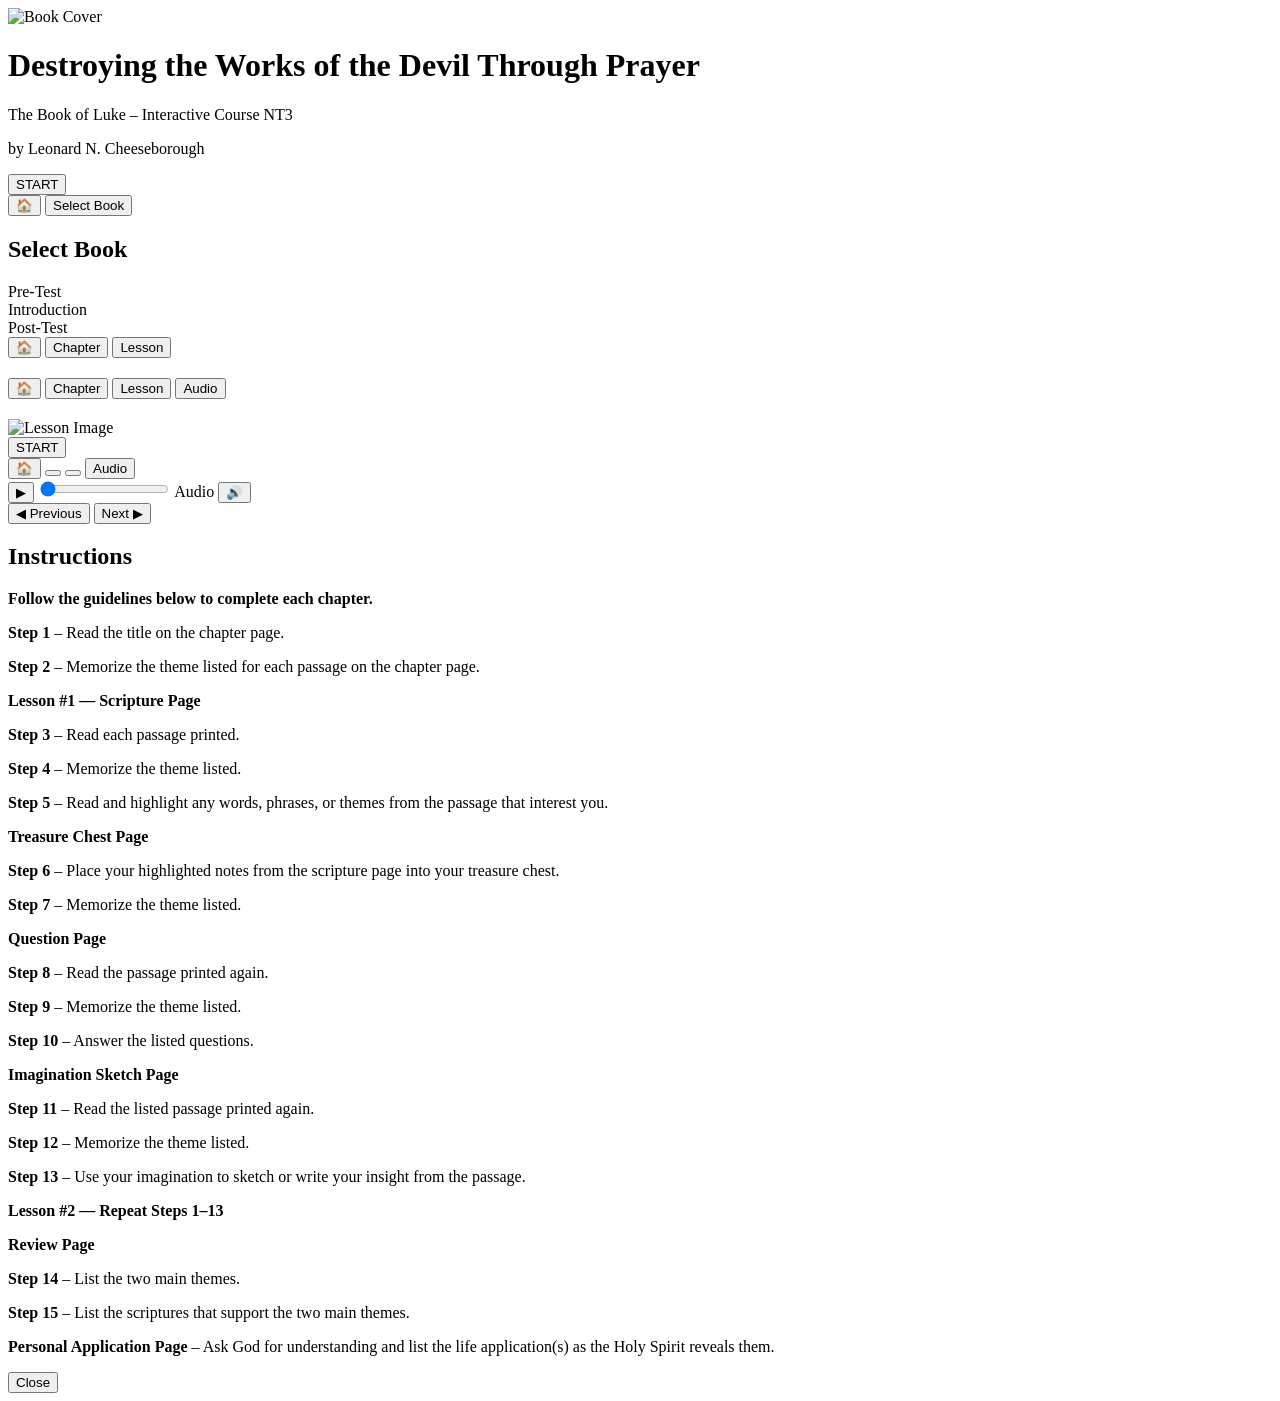
==== index.html @ 8e48df38 "Create index.html" ====
<!DOCTYPE html>
<html lang="en">
<head>
<meta charset="UTF-8" />
<meta name="viewport" content="width=device-width, initial-scale=1.0, maximum-scale=1.0" />
<title>Destroying the Works of the Devil Through Prayer</title>
<link rel="manifest" href="manifest.json" />
<meta name="theme-color" content="#6b21a8" />
<meta name="apple-mobile-web-app-capable" content="yes" />
<meta name="apple-mobile-web-app-status-bar-style" content="default" />
<link rel="stylesheet" href="style.css" />
</head>
<body>

<!-- SPLASH / HOME SCREEN -->
<div id="screen-home" class="screen active">
  <div class="home-header">
    <img src="images/color_4_40_41.jpg" alt="Book Cover" class="cover-img" />
    <h1 class="home-title">Destroying the Works of the Devil Through Prayer</h1>
    <p class="home-subtitle">The Book of Luke – Interactive Course NT3</p>
    <p class="home-author">by Leonard N. Cheeseborough</p>
  </div>
  <button class="btn-start" onclick="goToSelectBook()">START</button>
</div>

<!-- SELECT BOOK SCREEN -->
<div id="screen-select-book" class="screen">
  <div class="nav-bar">
    <button class="nav-btn nav-home" onclick="goHome()">🏠</button>
    <button class="nav-btn nav-active">Select Book</button>
  </div>
  <div class="select-list" id="book-list">
    <h2 class="select-title">Select Book</h2>
    <div class="list-item" onclick="goToSelectLesson(null, 'pretest')">Pre-Test</div>
    <div class="list-item" onclick="showIntro()">Introduction</div>
    <!-- chapters inserted by JS -->
    <div id="chapter-items"></div>
    <div class="list-item" onclick="goToSelectLesson(null, 'posttest')">Post-Test</div>
  </div>
</div>

<!-- SELECT LESSON SCREEN -->
<div id="screen-select-lesson" class="screen">
  <div class="nav-bar">
    <button class="nav-btn nav-home" onclick="goHome()">🏠</button>
    <button class="nav-btn nav-chapter" id="nav-chapter-btn" onclick="goToSelectBook()">Chapter</button>
    <button class="nav-btn nav-active">Lesson</button>
  </div>
  <div class="select-list">
    <h2 class="select-title" id="lesson-screen-title"></h2>
    <div id="lesson-items"></div>
  </div>
</div>

<!-- LESSON INTRO SCREEN (Title + image + START) -->
<div id="screen-lesson-intro" class="screen">
  <div class="nav-bar">
    <button class="nav-btn nav-home" onclick="goHome()">🏠</button>
    <button class="nav-btn nav-chapter" id="nav-chapter-btn2" onclick="goToSelectBook()">Chapter</button>
    <button class="nav-btn nav-lesson" id="nav-lesson-btn2" onclick="goToSelectLessonCurrent()">Lesson</button>
    <button class="nav-btn nav-audio">Audio</button>
  </div>
  <div class="lesson-intro-body">
    <h2 id="intro-chapter-title" class="lesson-chapter-title"></h2>
    <p id="intro-lesson-ref" class="lesson-ref"></p>
    <p id="intro-theme" class="lesson-theme-label"></p>
    <img id="intro-image" class="lesson-image" src="" alt="Lesson Image" />
  </div>
  <button class="btn-start" onclick="startLesson()">START</button>
</div>

<!-- LESSON PAGES SCREEN -->
<div id="screen-lesson-pages" class="screen">
  <div class="nav-bar">
    <button class="nav-btn nav-home" onclick="goHome()">🏠</button>
    <button class="nav-btn nav-chapter" id="nav-cp" onclick="goToSelectBook()"></button>
    <button class="nav-btn nav-lesson" id="nav-ls" onclick="goToSelectLessonCurrent()"></button>
    <button class="nav-btn nav-audio" id="nav-audio-btn" onclick="toggleAudio()">Audio</button>
  </div>

  <!-- Page content rendered here -->
  <div id="page-content" class="page-content"></div>

  <!-- Audio Player -->
  <div id="audio-player" class="audio-player hidden">
    <button onclick="togglePlayPause()" id="play-btn">▶</button>
    <input type="range" id="audio-seek" value="0" min="0" max="100" oninput="seekAudio(this.value)" />
    <span id="audio-label">Audio</span>
    <button onclick="adjustVolume()">🔊</button>
  </div>

  <!-- Prev / Next -->
  <div class="nav-footer">
    <button class="btn-prev" onclick="prevPage()">◀ Previous</button>
    <button class="btn-next" onclick="nextPage()">Next ▶</button>
  </div>
</div>

<!-- MODAL: Introduction -->
<div id="modal-intro" class="modal hidden">
  <div class="modal-box">
    <h2>Instructions</h2>
    <div class="modal-scroll">
      <p><strong>Follow the guidelines below to complete each chapter.</strong></p>
      <p><strong>Step 1</strong> – Read the title on the chapter page.</p>
      <p><strong>Step 2</strong> – Memorize the theme listed for each passage on the chapter page.</p>
      <p><strong>Lesson #1 — Scripture Page</strong></p>
      <p><strong>Step 3</strong> – Read each passage printed.</p>
      <p><strong>Step 4</strong> – Memorize the theme listed.</p>
      <p><strong>Step 5</strong> – Read and highlight any words, phrases, or themes from the passage that interest you.</p>
      <p><strong>Treasure Chest Page</strong></p>
      <p><strong>Step 6</strong> – Place your highlighted notes from the scripture page into your treasure chest.</p>
      <p><strong>Step 7</strong> – Memorize the theme listed.</p>
      <p><strong>Question Page</strong></p>
      <p><strong>Step 8</strong> – Read the passage printed again.</p>
      <p><strong>Step 9</strong> – Memorize the theme listed.</p>
      <p><strong>Step 10</strong> – Answer the listed questions.</p>
      <p><strong>Imagination Sketch Page</strong></p>
      <p><strong>Step 11</strong> – Read the listed passage printed again.</p>
      <p><strong>Step 12</strong> – Memorize the theme listed.</p>
      <p><strong>Step 13</strong> – Use your imagination to sketch or write your insight from the passage.</p>
      <p><strong>Lesson #2 — Repeat Steps 1–13</strong></p>
      <p><strong>Review Page</strong></p>
      <p><strong>Step 14</strong> – List the two main themes.</p>
      <p><strong>Step 15</strong> – List the scriptures that support the two main themes.</p>
      <p><strong>Personal Application Page</strong> – Ask God for understanding and list the life application(s) as the Holy Spirit reveals them.</p>
    </div>
    <button class="btn-close" onclick="closeModal('modal-intro')">Close</button>
  </div>
</div>

<script src="data.js"></script>
<script src="app.js"></script>
</body>
</html>
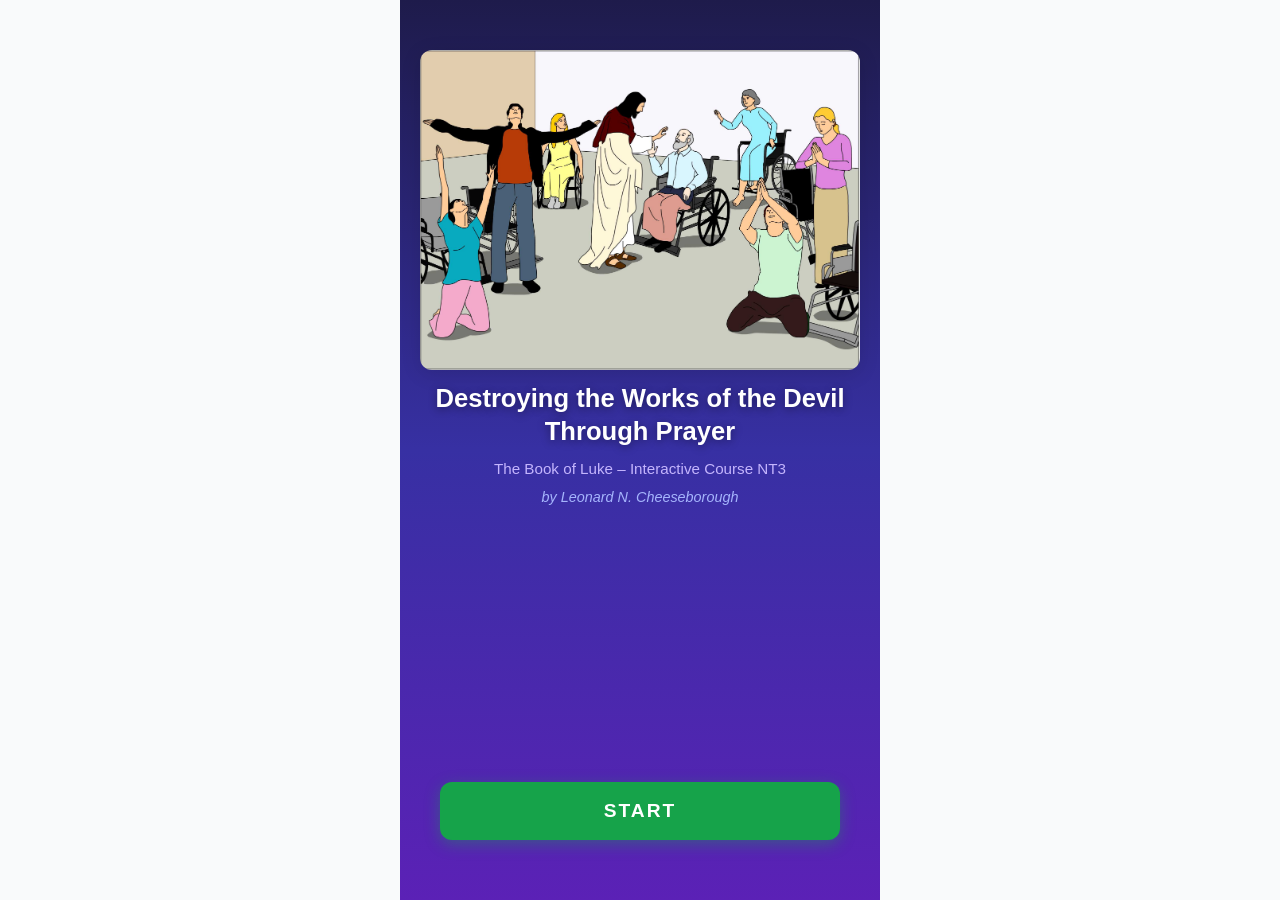
==== commit 4fe3ba4e: "Update index.html" ====
--- a/index.html
+++ b/index.html
@@ -1,3 +1,4 @@
+
 <!DOCTYPE html>
 <html lang="en">
 <head>
--- a/style.css
+++ b/style.css
@@ -0,0 +1,1030 @@
+/* ===== RESET & BASE ===== */
+* { box-sizing: border-box; margin: 0; padding: 0; }
+
+:root {
+  --purple: #7c3aed;
+  --purple-dark: #5b21b6;
+  --purple-light: #ede9fe;
+  --green: #16a34a;
+  --green-dark: #15803d;
+  --green-light: #dcfce7;
+  --gold: #d97706;
+  --white: #ffffff;
+  --gray-50: #f9fafb;
+  --gray-100: #f3f4f6;
+  --gray-200: #e5e7eb;
+  --gray-600: #4b5563;
+  --gray-800: #1f2937;
+  --black: #111827;
+  --radius: 12px;
+  --shadow: 0 4px 20px rgba(0,0,0,0.12);
+}
+
+body {
+  font-family: -apple-system, BlinkMacSystemFont, 'Segoe UI', Roboto, sans-serif;
+  background: var(--gray-50);
+  color: var(--black);
+  min-height: 100vh;
+  max-width: 480px;
+  margin: 0 auto;
+  position: relative;
+  overflow-x: hidden;
+}
+
+/* ===== SCREENS ===== */
+.screen {
+  display: none;
+  flex-direction: column;
+  min-height: 100vh;
+  width: 100%;
+}
+.screen.active { display: flex; }
+
+/* ===== HOME SCREEN ===== */
+#screen-home {
+  background: linear-gradient(180deg, #1e1b4b 0%, #3730a3 50%, #5b21b6 100%);
+  align-items: center;
+  justify-content: space-between;
+  padding: 20px 20px 40px;
+}
+
+.home-header {
+  display: flex;
+  flex-direction: column;
+  align-items: center;
+  gap: 12px;
+  padding-top: 30px;
+}
+
+.cover-img {
+  width: 100%;
+  max-height: 360px;
+  object-fit: cover;
+  border-radius: var(--radius);
+  box-shadow: var(--shadow);
+}
+
+.home-title {
+  font-size: 1.6rem;
+  font-weight: 800;
+  color: var(--white);
+  text-align: center;
+  line-height: 1.3;
+  text-shadow: 0 2px 8px rgba(0,0,0,0.4);
+}
+
+.home-subtitle {
+  font-size: 0.95rem;
+  color: #c4b5fd;
+  text-align: center;
+}
+
+.home-author {
+  font-size: 0.9rem;
+  color: #a5b4fc;
+  text-align: center;
+  font-style: italic;
+}
+
+/* ===== NAV BAR ===== */
+.nav-bar {
+  display: flex;
+  align-items: center;
+  gap: 6px;
+  padding: 10px 12px;
+  background: var(--white);
+  border-bottom: 2px solid var(--gray-200);
+  position: sticky;
+  top: 0;
+  z-index: 100;
+  box-shadow: 0 2px 8px rgba(0,0,0,0.08);
+  flex-wrap: wrap;
+}
+
+.nav-btn {
+  padding: 6px 12px;
+  border-radius: 20px;
+  border: 2px solid var(--gray-200);
+  background: var(--white);
+  font-size: 0.75rem;
+  font-weight: 600;
+  cursor: pointer;
+  color: var(--gray-600);
+  transition: all 0.2s;
+  white-space: nowrap;
+}
+
+.nav-btn:hover { background: var(--gray-100); }
+
+.nav-home {
+  border: 2px solid var(--gray-200);
+  font-size: 1rem;
+  padding: 6px 10px;
+}
+
+.nav-active {
+  background: var(--purple) !important;
+  color: var(--white) !important;
+  border-color: var(--purple) !important;
+}
+
+.nav-chapter { border-color: var(--green); color: var(--green); }
+.nav-lesson { border-color: var(--green); color: var(--green); }
+.nav-audio { border-color: var(--green); color: var(--green); }
+
+/* ===== BUTTONS ===== */
+.btn-start {
+  width: calc(100% - 40px);
+  padding: 18px;
+  background: var(--green);
+  color: var(--white);
+  font-size: 1.2rem;
+  font-weight: 800;
+  letter-spacing: 2px;
+  border: none;
+  border-radius: var(--radius);
+  cursor: pointer;
+  margin: 20px auto;
+  display: block;
+  box-shadow: 0 4px 15px rgba(22,163,74,0.4);
+  transition: all 0.2s;
+}
+
+.btn-start:hover { background: var(--green-dark); transform: translateY(-1px); }
+
+.btn-close {
+  padding: 10px 28px;
+  background: var(--purple);
+  color: var(--white);
+  border: none;
+  border-radius: 20px;
+  font-size: 0.95rem;
+  font-weight: 600;
+  cursor: pointer;
+  margin-top: 12px;
+}
+
+/* ===== SELECT LIST ===== */
+.select-list {
+  padding: 16px;
+  display: flex;
+  flex-direction: column;
+  gap: 10px;
+  flex: 1;
+}
+
+.select-title {
+  font-size: 1.4rem;
+  font-weight: 800;
+  color: var(--black);
+  text-align: center;
+  padding: 8px 0 4px;
+}
+
+.list-item {
+  padding: 16px 20px;
+  background: var(--white);
+  border-radius: var(--radius);
+  border: 2px solid var(--gray-200);
+  font-size: 1rem;
+  font-weight: 600;
+  cursor: pointer;
+  color: var(--gray-800);
+  transition: all 0.2s;
+  box-shadow: 0 2px 6px rgba(0,0,0,0.06);
+}
+
+.list-item:hover { background: var(--purple-light); border-color: var(--purple); color: var(--purple); }
+.list-item.active { background: var(--purple); color: var(--white); border-color: var(--purple); }
+
+.list-item-sub {
+  padding: 14px 20px;
+  background: var(--gray-50);
+  border-radius: var(--radius);
+  border: 1px solid var(--gray-200);
+  font-size: 0.9rem;
+  font-weight: 500;
+  cursor: pointer;
+  color: var(--gray-800);
+  transition: all 0.2s;
+  margin-left: 16px;
+}
+
+.list-item-sub:hover { background: var(--green-light); border-color: var(--green); color: var(--green-dark); }
+
+.list-item-sub .sub-theme {
+  font-size: 0.78rem;
+  color: var(--gray-600);
+  margin-top: 4px;
+  font-weight: 400;
+  font-style: italic;
+}
+
+/* ===== LESSON INTRO ===== */
+.lesson-intro-body {
+  flex: 1;
+  display: flex;
+  flex-direction: column;
+  align-items: center;
+  gap: 12px;
+  padding: 20px 16px;
+}
+
+.lesson-chapter-title {
+  font-size: 1.4rem;
+  font-weight: 800;
+  text-align: center;
+  color: var(--black);
+  text-transform: uppercase;
+}
+
+.lesson-ref {
+  font-size: 1rem;
+  font-weight: 700;
+  color: var(--gray-800);
+  text-align: center;
+}
+
+.lesson-theme-label {
+  font-size: 0.95rem;
+  color: var(--gray-600);
+  text-align: center;
+  font-style: italic;
+}
+
+.lesson-image {
+  width: 100%;
+  max-height: 300px;
+  object-fit: contain;
+  border-radius: var(--radius);
+  box-shadow: var(--shadow);
+}
+
+/* ===== PAGE CONTENT ===== */
+.page-content {
+  flex: 1;
+  padding: 16px;
+  overflow-y: auto;
+  display: flex;
+  flex-direction: column;
+  gap: 12px;
+}
+
+.page-title {
+  font-size: 1.3rem;
+  font-weight: 800;
+  text-align: center;
+  text-transform: uppercase;
+  color: var(--black);
+}
+
+.page-subtitle {
+  font-size: 0.9rem;
+  font-weight: 700;
+  text-align: center;
+  color: var(--gray-600);
+}
+
+.page-theme {
+  font-size: 0.9rem;
+  text-align: center;
+  color: var(--gray-800);
+  margin-bottom: 4px;
+}
+
+.page-theme strong { font-weight: 700; }
+
+.page-image {
+  width: 100%;
+  max-height: 260px;
+  object-fit: contain;
+  border-radius: var(--radius);
+  box-shadow: var(--shadow);
+}
+
+/* ===== SCRIPTURE TEXT ===== */
+.scripture-box {
+  background: var(--white);
+  border-left: 4px solid var(--purple);
+  border-radius: 0 var(--radius) var(--radius) 0;
+  padding: 16px;
+  font-size: 1rem;
+  line-height: 1.8;
+  color: var(--gray-800);
+  box-shadow: 0 2px 8px rgba(0,0,0,0.06);
+  position: relative;
+}
+
+/* Annotation toolbar */
+.annotation-toolbar {
+  display: none;
+  position: fixed;
+  background: var(--black);
+  border-radius: 8px;
+  padding: 6px 8px;
+  gap: 6px;
+  z-index: 1000;
+  box-shadow: 0 4px 20px rgba(0,0,0,0.3);
+  flex-wrap: wrap;
+  max-width: 280px;
+}
+
+.annotation-toolbar.visible { display: flex; }
+
+.ann-btn {
+  padding: 5px 10px;
+  border: none;
+  border-radius: 6px;
+  font-size: 0.75rem;
+  font-weight: 700;
+  cursor: pointer;
+  transition: all 0.15s;
+}
+
+.ann-highlight { background: #fef08a; color: #713f12; }
+.ann-underline { background: #dbeafe; color: #1e40af; }
+.ann-circle { background: #fce7f3; color: #831843; }
+.ann-rect { background: #d1fae5; color: #065f46; }
+.ann-triangle { background: #fee2e2; color: #991b1b; }
+
+/* ===== KEY TERMS ===== */
+.key-terms-list {
+  display: flex;
+  flex-direction: column;
+  gap: 12px;
+}
+
+.key-term-item {
+  background: var(--white);
+  border-radius: var(--radius);
+  padding: 12px 16px;
+  box-shadow: 0 2px 6px rgba(0,0,0,0.06);
+  border-left: 4px solid var(--green);
+}
+
+.key-term-word {
+  font-weight: 800;
+  font-size: 1rem;
+  color: var(--green-dark);
+  margin-bottom: 4px;
+}
+
+.key-term-def {
+  font-size: 0.88rem;
+  color: var(--gray-600);
+  line-height: 1.6;
+}
+
+/* ===== TREASURE CHEST ===== */
+.treasure-chest-container {
+  display: flex;
+  flex-direction: column;
+  gap: 10px;
+  align-items: center;
+}
+
+.treasure-note {
+  font-size: 0.85rem;
+  color: var(--gray-600);
+  text-align: center;
+  font-style: italic;
+  background: var(--gold);
+  color: var(--white);
+  padding: 8px 14px;
+  border-radius: var(--radius);
+  font-weight: 600;
+}
+
+.chest-fields {
+  display: grid;
+  grid-template-columns: 1fr 1fr;
+  gap: 10px;
+  width: 100%;
+}
+
+.chest-field {
+  background: var(--white);
+  border: 2px dashed var(--gold);
+  border-radius: var(--radius);
+  padding: 8px;
+  min-height: 90px;
+  position: relative;
+}
+
+.chest-field textarea {
+  width: 100%;
+  height: 100%;
+  min-height: 80px;
+  border: none;
+  outline: none;
+  resize: none;
+  font-size: 0.85rem;
+  color: var(--gray-800);
+  background: transparent;
+  font-family: inherit;
+}
+
+.chest-field-label {
+  font-size: 0.65rem;
+  color: var(--gold);
+  font-weight: 700;
+  text-transform: uppercase;
+  letter-spacing: 0.5px;
+  margin-bottom: 4px;
+}
+
+.chest-bottom {
+  grid-column: 1;
+}
+
+.treasure-img-container {
+  display: flex;
+  justify-content: flex-end;
+  align-items: flex-end;
+  padding: 4px;
+}
+
+.treasure-img {
+  width: 80px;
+  height: 80px;
+  object-fit: contain;
+  opacity: 0.8;
+}
+
+/* ===== QUESTION PAGE ===== */
+.questions-list {
+  display: flex;
+  flex-direction: column;
+  gap: 16px;
+}
+
+.question-item {
+  background: var(--white);
+  border-radius: var(--radius);
+  padding: 14px;
+  box-shadow: 0 2px 6px rgba(0,0,0,0.06);
+  border-left: 4px solid var(--purple);
+}
+
+.question-text {
+  font-size: 0.95rem;
+  font-weight: 600;
+  color: var(--gray-800);
+  margin-bottom: 8px;
+  line-height: 1.5;
+}
+
+.question-answer {
+  width: 100%;
+  border: 2px solid var(--gray-200);
+  border-radius: 8px;
+  padding: 10px 12px;
+  font-size: 0.9rem;
+  color: var(--gray-800);
+  resize: vertical;
+  min-height: 70px;
+  font-family: inherit;
+  outline: none;
+  transition: border 0.2s;
+  background: var(--gray-50);
+}
+
+.question-answer:focus { border-color: var(--purple); background: var(--white); }
+
+/* ===== SKETCH PAGE ===== */
+.sketch-container {
+  display: flex;
+  flex-direction: column;
+  gap: 8px;
+  align-items: center;
+}
+
+.sketch-tools {
+  display: flex;
+  gap: 8px;
+  flex-wrap: wrap;
+  align-items: center;
+  background: var(--white);
+  padding: 10px;
+  border-radius: var(--radius);
+  box-shadow: 0 2px 8px rgba(0,0,0,0.08);
+  width: 100%;
+  justify-content: center;
+}
+
+.tool-btn {
+  padding: 6px 12px;
+  border-radius: 8px;
+  border: 2px solid var(--gray-200);
+  background: var(--white);
+  font-size: 0.75rem;
+  font-weight: 600;
+  cursor: pointer;
+  transition: all 0.2s;
+}
+
+.tool-btn.active { background: var(--purple); color: var(--white); border-color: var(--purple); }
+.tool-btn:hover { background: var(--purple-light); }
+
+.color-btn {
+  width: 28px;
+  height: 28px;
+  border-radius: 50%;
+  border: 3px solid var(--gray-200);
+  cursor: pointer;
+  transition: all 0.2s;
+}
+
+.color-btn.active { border-color: var(--black); transform: scale(1.2); }
+
+.brush-size {
+  display: flex;
+  align-items: center;
+  gap: 6px;
+  font-size: 0.75rem;
+  color: var(--gray-600);
+}
+
+.brush-size input[type="range"] { width: 60px; }
+
+#sketch-canvas {
+  border: 2px dashed var(--gray-300);
+  border-radius: var(--radius);
+  background: var(--white);
+  cursor: crosshair;
+  touch-action: none;
+  display: block;
+  box-shadow: 0 2px 8px rgba(0,0,0,0.08);
+}
+
+.sketch-actions {
+  display: flex;
+  gap: 10px;
+}
+
+.sketch-action-btn {
+  padding: 8px 16px;
+  border-radius: 8px;
+  border: 2px solid var(--gray-200);
+  background: var(--white);
+  font-size: 0.8rem;
+  font-weight: 600;
+  cursor: pointer;
+  transition: all 0.2s;
+}
+
+.sketch-action-btn:hover { background: var(--gray-100); }
+.sketch-action-btn.danger { border-color: #ef4444; color: #ef4444; }
+.sketch-action-btn.danger:hover { background: #fee2e2; }
+
+/* ===== PRAYER PAGE ===== */
+.prayer-page {
+  display: flex;
+  flex-direction: column;
+  align-items: center;
+  justify-content: center;
+  gap: 20px;
+  padding: 20px;
+  min-height: 60vh;
+}
+
+.prayer-text {
+  font-size: 1.4rem;
+  font-weight: 800;
+  text-align: center;
+  color: var(--purple-dark);
+  line-height: 1.5;
+}
+
+.prayer-img {
+  width: 90%;
+  max-width: 320px;
+  border-radius: var(--radius);
+  box-shadow: var(--shadow);
+}
+
+/* ===== REVIEW PAGE ===== */
+.review-page {
+  display: flex;
+  flex-direction: column;
+  gap: 14px;
+}
+
+.review-heading {
+  font-size: 1.1rem;
+  font-weight: 800;
+  color: var(--black);
+}
+
+.review-subheading {
+  font-size: 0.9rem;
+  color: var(--gray-600);
+}
+
+.review-input {
+  width: 100%;
+  border: none;
+  border-bottom: 2px solid var(--gray-300);
+  padding: 8px 4px;
+  font-size: 0.95rem;
+  color: var(--gray-800);
+  background: transparent;
+  outline: none;
+  font-family: inherit;
+  transition: border 0.2s;
+}
+
+.review-input:focus { border-bottom-color: var(--purple); }
+
+.review-textarea {
+  width: 100%;
+  border: 2px solid var(--gray-200);
+  border-radius: 8px;
+  padding: 10px 12px;
+  font-size: 0.9rem;
+  color: var(--gray-800);
+  resize: vertical;
+  min-height: 90px;
+  font-family: inherit;
+  outline: none;
+  transition: border 0.2s;
+  background: var(--gray-50);
+}
+
+.review-textarea:focus { border-color: var(--purple); background: var(--white); }
+
+/* ===== PERSONAL APPLICATION ===== */
+.personal-app-page {
+  display: flex;
+  flex-direction: column;
+  gap: 12px;
+}
+
+/* ===== GREATER WORKS ===== */
+.greater-works-page {
+  display: flex;
+  flex-direction: column;
+  align-items: center;
+  justify-content: center;
+  gap: 16px;
+  padding: 20px;
+  background: linear-gradient(135deg, #1e1b4b, #3730a3);
+  min-height: 60vh;
+  border-radius: var(--radius);
+  color: var(--white);
+  text-align: center;
+}
+
+.greater-works-text {
+  font-size: 0.95rem;
+  line-height: 1.8;
+  color: #e0e7ff;
+}
+
+.greater-works-affirmation {
+  font-size: 1.1rem;
+  font-weight: 800;
+  color: var(--white);
+  letter-spacing: 1px;
+  border-top: 1px dashed #818cf8;
+  padding-top: 12px;
+  margin-top: 6px;
+}
+
+/* ===== PRE/POST TEST ===== */
+.test-page {
+  display: flex;
+  flex-direction: column;
+  gap: 12px;
+}
+
+.test-item {
+  background: var(--white);
+  border-radius: var(--radius);
+  padding: 14px;
+  box-shadow: 0 2px 6px rgba(0,0,0,0.06);
+  display: flex;
+  flex-direction: column;
+  gap: 8px;
+  border-left: 4px solid var(--purple);
+}
+
+.test-day-label {
+  font-size: 0.8rem;
+  font-weight: 700;
+  color: var(--purple);
+  text-transform: uppercase;
+}
+
+.test-passage {
+  font-size: 0.95rem;
+  font-weight: 600;
+  color: var(--gray-800);
+}
+
+.test-sketch-area {
+  width: 100%;
+  background: var(--gray-50);
+  border: 2px dashed var(--gray-300);
+  border-radius: 8px;
+  min-height: 140px;
+  cursor: pointer;
+  display: flex;
+  align-items: center;
+  justify-content: center;
+  color: var(--gray-400);
+  font-size: 0.85rem;
+  position: relative;
+  overflow: hidden;
+}
+
+/* ===== NAV FOOTER ===== */
+.nav-footer {
+  display: flex;
+  justify-content: space-between;
+  padding: 12px 16px;
+  background: var(--white);
+  border-top: 2px solid var(--gray-200);
+  position: sticky;
+  bottom: 0;
+  z-index: 100;
+}
+
+.btn-prev, .btn-next {
+  padding: 12px 20px;
+  border-radius: var(--radius);
+  border: none;
+  font-size: 1rem;
+  font-weight: 700;
+  cursor: pointer;
+  transition: all 0.2s;
+  color: var(--white);
+}
+
+.btn-prev { background: var(--green); }
+.btn-next { background: var(--green); }
+.btn-prev:hover, .btn-next:hover { background: var(--green-dark); }
+
+/* ===== AUDIO PLAYER ===== */
+.audio-player {
+  display: flex;
+  align-items: center;
+  gap: 8px;
+  padding: 10px 14px;
+  background: var(--gray-800);
+  color: var(--white);
+  border-top: 1px solid var(--gray-600);
+}
+
+.audio-player button {
+  background: var(--purple);
+  color: var(--white);
+  border: none;
+  border-radius: 50%;
+  width: 36px;
+  height: 36px;
+  font-size: 1rem;
+  cursor: pointer;
+  display: flex;
+  align-items: center;
+  justify-content: center;
+  flex-shrink: 0;
+}
+
+#audio-seek {
+  flex: 1;
+  height: 4px;
+  accent-color: var(--purple);
+}
+
+#audio-label {
+  font-size: 0.75rem;
+  color: var(--gray-200);
+  white-space: nowrap;
+  overflow: hidden;
+  text-overflow: ellipsis;
+  max-width: 120px;
+}
+
+.hidden { display: none !important; }
+
+/* ===== MODAL ===== */
+.modal {
+  position: fixed;
+  inset: 0;
+  background: rgba(0,0,0,0.6);
+  z-index: 2000;
+  display: flex;
+  align-items: center;
+  justify-content: center;
+  padding: 20px;
+}
+
+.modal-box {
+  background: var(--white);
+  border-radius: var(--radius);
+  padding: 24px;
+  max-width: 440px;
+  width: 100%;
+  max-height: 80vh;
+  display: flex;
+  flex-direction: column;
+  gap: 12px;
+  box-shadow: 0 20px 60px rgba(0,0,0,0.3);
+}
+
+.modal-box h2 {
+  font-size: 1.3rem;
+  font-weight: 800;
+  color: var(--purple-dark);
+  text-align: center;
+}
+
+.modal-scroll {
+  overflow-y: auto;
+  flex: 1;
+  display: flex;
+  flex-direction: column;
+  gap: 8px;
+}
+
+.modal-scroll p {
+  font-size: 0.9rem;
+  color: var(--gray-800);
+  line-height: 1.6;
+}
+
+/* ===== DIVIDERS & LABELS ===== */
+.section-divider {
+  height: 1px;
+  background: var(--gray-200);
+  margin: 4px 0;
+}
+
+/* ===== RESPONSIVE CANVAS ===== */
+@media (max-width: 400px) {
+  .home-title { font-size: 1.3rem; }
+  .chest-fields { grid-template-columns: 1fr; }
+}
+
+/* ===== SCROLLBAR ===== */
+::-webkit-scrollbar { width: 4px; }
+::-webkit-scrollbar-track { background: var(--gray-100); }
+::-webkit-scrollbar-thumb { background: var(--purple); border-radius: 4px; }
+
+/* ===== HIGHLIGHT ANNOTATIONS ===== */
+.annotated-highlight { background: #fef08a; }
+.annotated-underline { text-decoration: underline; text-decoration-color: #2563eb; text-decoration-thickness: 2px; }
+.annotated-circle { outline: 2px solid #db2777; outline-offset: 2px; border-radius: 50%; }
+.annotated-rect { outline: 2px solid #16a34a; outline-offset: 2px; }
+.annotated-triangle {
+  position: relative;
+  border-bottom: 2px solid #dc2626;
+}
+
+/* ===== CHAPTER HEADER ===== */
+.chapter-header {
+  background: linear-gradient(135deg, var(--purple), var(--purple-dark));
+  color: var(--white);
+  padding: 16px;
+  border-radius: var(--radius);
+  text-align: center;
+  margin-bottom: 4px;
+}
+
+.chapter-header h2 {
+  font-size: 1.2rem;
+  font-weight: 800;
+  text-transform: uppercase;
+  letter-spacing: 1px;
+}
+
+.chapter-header p {
+  font-size: 0.85rem;
+  color: #c4b5fd;
+  margin-top: 4px;
+}
+/* ===== LESSON BANNER (on every page) ===== */
+.lesson-label-banner {
+  display: flex;
+  flex-direction: column;
+  align-items: center;
+  gap: 2px;
+  background: linear-gradient(135deg, #f0fdf4, #dcfce7);
+  border: 1px solid #86efac;
+  border-radius: var(--radius);
+  padding: 10px 14px;
+  margin-bottom: 8px;
+  text-align: center;
+}
+.lesson-label-chapter {
+  font-size: 0.85rem;
+  font-weight: 800;
+  color: var(--green-dark);
+  text-transform: uppercase;
+  letter-spacing: 0.5px;
+}
+.lesson-label-num {
+  font-size: 0.9rem;
+  font-weight: 700;
+  color: var(--gray-800);
+}
+.lesson-label-theme {
+  font-size: 0.8rem;
+  color: var(--gray-600);
+  font-style: italic;
+}
+
+/* ===== COMPLETE BUTTON ===== */
+.complete-row {
+  display: flex;
+  justify-content: center;
+  padding: 16px 0 8px;
+}
+.complete-btn {
+  padding: 12px 28px;
+  border-radius: 30px;
+  border: 2px solid var(--gray-300);
+  background: var(--white);
+  font-size: 0.95rem;
+  font-weight: 700;
+  cursor: pointer;
+  color: var(--gray-600);
+  transition: all 0.25s;
+  box-shadow: 0 2px 8px rgba(0,0,0,0.08);
+}
+.complete-btn:hover {
+  background: var(--green-light);
+  border-color: var(--green);
+  color: var(--green-dark);
+}
+.complete-btn.done {
+  background: var(--green);
+  border-color: var(--green-dark);
+  color: var(--white);
+  box-shadow: 0 4px 14px rgba(22,163,74,0.35);
+}
+
+/* ===== SAVE BUTTON ===== */
+.save-row {
+  display: flex;
+  justify-content: center;
+  padding: 10px 0 4px;
+}
+.save-btn {
+  padding: 10px 24px;
+  border-radius: 20px;
+  border: 2px solid var(--purple);
+  background: var(--white);
+  color: var(--purple);
+  font-size: 0.9rem;
+  font-weight: 700;
+  cursor: pointer;
+  transition: all 0.2s;
+}
+.save-btn:hover {
+  background: var(--purple);
+  color: var(--white);
+}
+
+/* ===== ANNOTATION HINT ===== */
+.annotation-hint {
+  font-size: 0.78rem;
+  color: #6b7280;
+  text-align: center;
+  margin-top: 4px;
+  padding: 0 8px;
+}
+
+/* ===== PROGRESS BADGES ===== */
+.done-badge {
+  font-size: 0.95rem;
+}
+.progress-badge {
+  display: inline-block;
+  background: var(--purple-light);
+  color: var(--purple-dark);
+  font-size: 0.7rem;
+  font-weight: 700;
+  padding: 2px 8px;
+  border-radius: 20px;
+  margin-left: 6px;
+}
+/* ===== SAVE INDICATOR ===== */
+.save-indicator {
+  position: fixed;
+  bottom: 80px;
+  right: 16px;
+  background: var(--green);
+  color: var(--white);
+  padding: 6px 14px;
+  border-radius: 20px;
+  font-size: 0.75rem;
+  font-weight: 600;
+  opacity: 0;
+  transition: opacity 0.3s;
+  z-index: 500;
+  pointer-events: none;
+}
+
+.save-indicator.show { opacity: 1; }
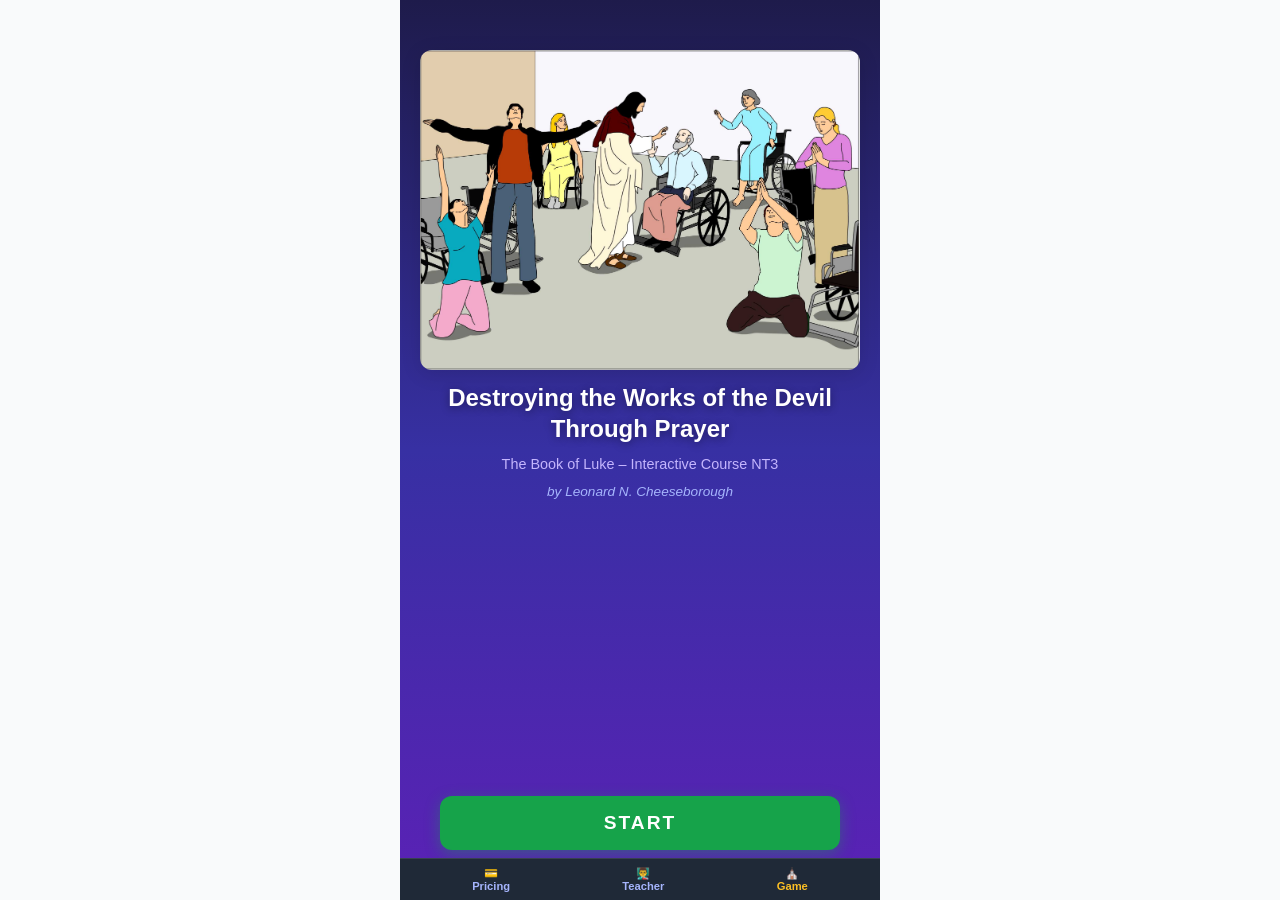
==== commit fe5935ad: "Update index.html" ====
--- a/index.html
+++ b/index.html
@@ -1,4 +1,3 @@
-
 <!DOCTYPE html>
 <html lang="en">
 <head>
@@ -61,13 +60,15 @@
     <button class="nav-btn nav-lesson" id="nav-lesson-btn2" onclick="goToSelectLessonCurrent()">Lesson</button>
     <button class="nav-btn nav-audio">Audio</button>
   </div>
-  <div class="lesson-intro-body">
-    <h2 id="intro-chapter-title" class="lesson-chapter-title"></h2>
-    <p id="intro-lesson-ref" class="lesson-ref"></p>
-    <p id="intro-theme" class="lesson-theme-label"></p>
-    <img id="intro-image" class="lesson-image" src="" alt="Lesson Image" />
+  <div class="lesson-intro-scroll">
+    <div class="lesson-intro-body">
+      <h2 id="intro-chapter-title" class="lesson-chapter-title"></h2>
+      <p id="intro-lesson-ref" class="lesson-ref"></p>
+      <p id="intro-theme" class="lesson-theme-label"></p>
+      <img id="intro-image" class="lesson-image" src="" alt="Lesson Image" />
+    </div>
+    <button class="btn-start" onclick="startLesson()">START</button>
   </div>
-  <button class="btn-start" onclick="startLesson()">START</button>
 </div>
 
 <!-- LESSON PAGES SCREEN -->
@@ -93,7 +94,7 @@
   <!-- Prev / Next -->
   <div class="nav-footer">
     <button class="btn-prev" onclick="prevPage()">◀ Previous</button>
-    <button class="btn-next" onclick="nextPage()">Next ▶</button>
+    <button class="btn-next" id="btn-next-main" onclick="nextPage()">Next ▶</button>
   </div>
 </div>
 
@@ -132,5 +133,12 @@
 
 <script src="data.js"></script>
 <script src="app.js"></script>
+
+<!-- BOTTOM NAV LINKS -->
+<div style='position:fixed;bottom:0;left:0;right:0;max-width:480px;margin:0 auto;background:#1f2937;padding:8px 16px;display:flex;justify-content:space-around;z-index:50;border-top:1px solid #374151;'>
+  <a href='pricing.html' style='color:#a5b4fc;font-size:0.7rem;font-weight:700;text-decoration:none;text-align:center;'>💳<br>Pricing</a>
+  <a href='dashboard.html' style='color:#a5b4fc;font-size:0.7rem;font-weight:700;text-decoration:none;text-align:center;'>👨‍🏫<br>Teacher</a>
+  <a href='game.html' style='color:#fbbf24;font-size:0.7rem;font-weight:700;text-decoration:none;text-align:center;'>⛪<br>Game</a>
+</div>
 </body>
 </html>
--- a/style.css
+++ b/style.css
@@ -1,53 +1,72 @@
-/* ===== RESET & BASE ===== */
-* { box-sizing: border-box; margin: 0; padding: 0; }
+/* ============================================================
+   DESTROYING THE WORKS OF THE DEVIL — STYLESHEET v5
+   Clean, deduplicated, mobile-first
+   ============================================================ */
+
+/* ===== RESET & CSS VARIABLES ===== */
+*, *::before, *::after { box-sizing: border-box; margin: 0; padding: 0; }
 
 :root {
-  --purple: #7c3aed;
-  --purple-dark: #5b21b6;
+  --purple:       #7c3aed;
+  --purple-dark:  #5b21b6;
   --purple-light: #ede9fe;
-  --green: #16a34a;
-  --green-dark: #15803d;
-  --green-light: #dcfce7;
-  --gold: #d97706;
-  --white: #ffffff;
-  --gray-50: #f9fafb;
-  --gray-100: #f3f4f6;
-  --gray-200: #e5e7eb;
-  --gray-600: #4b5563;
-  --gray-800: #1f2937;
-  --black: #111827;
-  --radius: 12px;
-  --shadow: 0 4px 20px rgba(0,0,0,0.12);
-}
+  --green:        #16a34a;
+  --green-dark:   #15803d;
+  --green-light:  #dcfce7;
+  --gold:         #d97706;
+  --white:        #ffffff;
+  --gray-50:      #f9fafb;
+  --gray-100:     #f3f4f6;
+  --gray-200:     #e5e7eb;
+  --gray-300:     #d1d5db;
+  --gray-400:     #9ca3af;
+  --gray-600:     #4b5563;
+  --gray-800:     #1f2937;
+  --black:        #111827;
+  --radius:       12px;
+  --shadow:       0 4px 20px rgba(0,0,0,0.12);
+}
+
+/* ===== BASE ===== */
+html { height: 100%; }
 
 body {
   font-family: -apple-system, BlinkMacSystemFont, 'Segoe UI', Roboto, sans-serif;
   background: var(--gray-50);
   color: var(--black);
-  min-height: 100vh;
+  min-height: 100%;
   max-width: 480px;
   margin: 0 auto;
-  position: relative;
   overflow-x: hidden;
+  -webkit-text-size-adjust: 100%;
 }
 
 /* ===== SCREENS ===== */
 .screen {
   display: none;
   flex-direction: column;
+  width: 100%;
   min-height: 100vh;
-  width: 100%;
+  min-height: 100dvh;
 }
 .screen.active { display: flex; }
 
-/* ===== HOME SCREEN ===== */
+/* ===== SCROLLBAR ===== */
+::-webkit-scrollbar { width: 4px; }
+::-webkit-scrollbar-track { background: var(--gray-100); }
+::-webkit-scrollbar-thumb { background: var(--purple); border-radius: 4px; }
+
+/* ============================================================
+   HOME SCREEN
+   ============================================================ */
 #screen-home {
   background: linear-gradient(180deg, #1e1b4b 0%, #3730a3 50%, #5b21b6 100%);
   align-items: center;
   justify-content: space-between;
   padding: 20px 20px 40px;
-}
-
+  min-height: 100vh;
+  min-height: 100dvh;
+}
 .home-header {
   display: flex;
   flex-direction: column;
@@ -55,52 +74,41 @@
   gap: 12px;
   padding-top: 30px;
 }
-
 .cover-img {
   width: 100%;
-  max-height: 360px;
+  max-height: 320px;
   object-fit: cover;
   border-radius: var(--radius);
   box-shadow: var(--shadow);
 }
-
 .home-title {
-  font-size: 1.6rem;
+  font-size: 1.5rem;
   font-weight: 800;
   color: var(--white);
   text-align: center;
   line-height: 1.3;
   text-shadow: 0 2px 8px rgba(0,0,0,0.4);
 }
-
-.home-subtitle {
-  font-size: 0.95rem;
-  color: #c4b5fd;
-  text-align: center;
-}
-
-.home-author {
-  font-size: 0.9rem;
-  color: #a5b4fc;
-  text-align: center;
-  font-style: italic;
-}
-
-/* ===== NAV BAR ===== */
+.home-subtitle { font-size: 0.9rem; color: #c4b5fd; text-align: center; }
+.home-author   { font-size: 0.85rem; color: #a5b4fc; text-align: center; font-style: italic; }
+
+/* ============================================================
+   NAV BAR
+   ============================================================ */
 .nav-bar {
   display: flex;
   align-items: center;
   gap: 6px;
-  padding: 10px 12px;
+  padding: 8px 12px;
   background: var(--white);
   border-bottom: 2px solid var(--gray-200);
   position: sticky;
   top: 0;
-  z-index: 100;
+  z-index: 200;
   box-shadow: 0 2px 8px rgba(0,0,0,0.08);
   flex-wrap: wrap;
-}
-
+  min-height: 54px;
+}
 .nav-btn {
   padding: 6px 12px;
   border-radius: 20px;
@@ -112,30 +120,21 @@
   color: var(--gray-600);
   transition: all 0.2s;
   white-space: nowrap;
-}
-
-.nav-btn:hover { background: var(--gray-100); }
-
-.nav-home {
-  border: 2px solid var(--gray-200);
-  font-size: 1rem;
-  padding: 6px 10px;
-}
-
-.nav-active {
-  background: var(--purple) !important;
-  color: var(--white) !important;
-  border-color: var(--purple) !important;
-}
-
-.nav-chapter { border-color: var(--green); color: var(--green); }
-.nav-lesson { border-color: var(--green); color: var(--green); }
-.nav-audio { border-color: var(--green); color: var(--green); }
-
-/* ===== BUTTONS ===== */
+  -webkit-tap-highlight-color: transparent;
+}
+.nav-btn:hover  { background: var(--gray-100); }
+.nav-home       { font-size: 1rem; padding: 6px 10px; }
+.nav-active     { background: var(--purple) !important; color: var(--white) !important; border-color: var(--purple) !important; }
+.nav-chapter    { border-color: var(--green); color: var(--green); }
+.nav-lesson     { border-color: var(--green); color: var(--green); }
+.nav-audio      { border-color: var(--green); color: var(--green); }
+
+/* ============================================================
+   SHARED BUTTONS
+   ============================================================ */
 .btn-start {
   width: calc(100% - 40px);
-  padding: 18px;
+  padding: 16px;
   background: var(--green);
   color: var(--white);
   font-size: 1.2rem;
@@ -144,13 +143,15 @@
   border: none;
   border-radius: var(--radius);
   cursor: pointer;
-  margin: 20px auto;
+  margin: 10px auto;
   display: block;
   box-shadow: 0 4px 15px rgba(22,163,74,0.4);
   transition: all 0.2s;
-}
-
-.btn-start:hover { background: var(--green-dark); transform: translateY(-1px); }
+  -webkit-tap-highlight-color: transparent;
+  flex-shrink: 0;
+}
+.btn-start:hover  { background: var(--green-dark); }
+.btn-start:active { transform: scale(0.98); }
 
 .btn-close {
   padding: 10px 28px;
@@ -162,390 +163,327 @@
   font-weight: 600;
   cursor: pointer;
   margin-top: 12px;
-}
-
-/* ===== SELECT LIST ===== */
+  -webkit-tap-highlight-color: transparent;
+}
+
+/* ============================================================
+   SELECT LIST
+   ============================================================ */
 .select-list {
-  padding: 16px;
+  padding: 14px;
   display: flex;
   flex-direction: column;
   gap: 10px;
   flex: 1;
-}
-
-.select-title {
-  font-size: 1.4rem;
-  font-weight: 800;
-  color: var(--black);
-  text-align: center;
-  padding: 8px 0 4px;
-}
+  overflow-y: auto;
+  -webkit-overflow-scrolling: touch;
+}
+.select-title { font-size: 1.3rem; font-weight: 800; color: var(--black); text-align: center; padding: 4px 0; }
 
 .list-item {
-  padding: 16px 20px;
+  padding: 14px 18px;
   background: var(--white);
   border-radius: var(--radius);
   border: 2px solid var(--gray-200);
-  font-size: 1rem;
+  font-size: 0.95rem;
   font-weight: 600;
   cursor: pointer;
   color: var(--gray-800);
   transition: all 0.2s;
   box-shadow: 0 2px 6px rgba(0,0,0,0.06);
-}
-
-.list-item:hover { background: var(--purple-light); border-color: var(--purple); color: var(--purple); }
+  -webkit-tap-highlight-color: transparent;
+}
+.list-item:hover  { background: var(--purple-light); border-color: var(--purple); color: var(--purple); }
 .list-item.active { background: var(--purple); color: var(--white); border-color: var(--purple); }
 
 .list-item-sub {
-  padding: 14px 20px;
+  padding: 12px 16px;
   background: var(--gray-50);
   border-radius: var(--radius);
   border: 1px solid var(--gray-200);
-  font-size: 0.9rem;
+  font-size: 0.88rem;
   font-weight: 500;
   cursor: pointer;
   color: var(--gray-800);
   transition: all 0.2s;
-  margin-left: 16px;
-}
-
+  margin-left: 12px;
+  -webkit-tap-highlight-color: transparent;
+}
 .list-item-sub:hover { background: var(--green-light); border-color: var(--green); color: var(--green-dark); }
-
-.list-item-sub .sub-theme {
-  font-size: 0.78rem;
-  color: var(--gray-600);
-  margin-top: 4px;
-  font-weight: 400;
-  font-style: italic;
-}
-
-/* ===== LESSON INTRO ===== */
+.sub-theme { font-size: 0.76rem; color: var(--gray-600); margin-top: 3px; font-weight: 400; font-style: italic; }
+
+.done-badge     { font-size: 0.95rem; }
+.progress-badge {
+  display: inline-block;
+  background: var(--purple-light);
+  color: var(--purple-dark);
+  font-size: 0.68rem; font-weight: 700;
+  padding: 2px 7px; border-radius: 20px;
+  margin-left: 6px; vertical-align: middle;
+}
+
+/* ============================================================
+   LESSON INTRO SCREEN — START always visible on iPhone
+   ============================================================ */
+#screen-lesson-intro {
+  display: none;
+  flex-direction: column;
+  height: 100vh;
+  height: 100dvh;
+  overflow: hidden;
+}
+#screen-lesson-intro.active { display: flex; }
+
+.lesson-intro-scroll {
+  flex: 1;
+  overflow-y: auto;
+  display: flex;
+  flex-direction: column;
+  -webkit-overflow-scrolling: touch;
+}
 .lesson-intro-body {
-  flex: 1;
   display: flex;
   flex-direction: column;
   align-items: center;
-  gap: 12px;
-  padding: 20px 16px;
-}
-
+  gap: 8px;
+  padding: 12px 16px 6px;
+}
 .lesson-chapter-title {
-  font-size: 1.4rem;
+  font-size: 1.2rem;
   font-weight: 800;
   text-align: center;
   color: var(--black);
   text-transform: uppercase;
-}
-
-.lesson-ref {
-  font-size: 1rem;
-  font-weight: 700;
-  color: var(--gray-800);
-  text-align: center;
-}
-
-.lesson-theme-label {
-  font-size: 0.95rem;
-  color: var(--gray-600);
-  text-align: center;
-  font-style: italic;
-}
-
+  line-height: 1.2;
+}
+.lesson-ref          { font-size: 0.95rem; font-weight: 700; color: var(--gray-800); text-align: center; }
+.lesson-theme-label  { font-size: 0.85rem; color: var(--gray-600); text-align: center; font-style: italic; }
+
+/* Image capped so START is always on screen */
 .lesson-image {
   width: 100%;
-  max-height: 300px;
+  max-height: 40vh;
+  max-height: 40dvh;
   object-fit: contain;
   border-radius: var(--radius);
   box-shadow: var(--shadow);
 }
 
-/* ===== PAGE CONTENT ===== */
+.lesson-intro-scroll .btn-start {
+  margin: 10px 20px 24px;
+  width: calc(100% - 40px);
+}
+
+/* ============================================================
+   LESSON PAGES SCREEN
+   ============================================================ */
+#screen-lesson-pages {
+  display: none;
+  flex-direction: column;
+  height: 100vh;
+  height: 100dvh;
+}
+#screen-lesson-pages.active { display: flex; }
+
 .page-content {
   flex: 1;
-  padding: 16px;
+  padding: 14px 16px;
   overflow-y: auto;
   display: flex;
   flex-direction: column;
   gap: 12px;
-}
-
-.page-title {
-  font-size: 1.3rem;
-  font-weight: 800;
+  -webkit-overflow-scrolling: touch;
+}
+
+/* ============================================================
+   PAGE TYPOGRAPHY
+   ============================================================ */
+.page-title    { font-size: 1.2rem; font-weight: 800; text-align: center; text-transform: uppercase; color: var(--black); }
+.page-subtitle { font-size: 0.87rem; font-weight: 700; text-align: center; color: var(--gray-600); }
+.page-theme    { font-size: 0.87rem; text-align: center; color: var(--gray-800); }
+.page-theme strong { font-weight: 700; }
+.page-image    { width: 100%; max-height: 240px; object-fit: contain; border-radius: var(--radius); box-shadow: var(--shadow); }
+
+/* ============================================================
+   LESSON BANNER (green strip, every page)
+   ============================================================ */
+.lesson-label-banner {
+  display: flex;
+  flex-direction: column;
+  align-items: center;
+  gap: 2px;
+  background: linear-gradient(135deg, #f0fdf4, #dcfce7);
+  border: 1px solid #86efac;
+  border-radius: var(--radius);
+  padding: 8px 14px;
+  margin-bottom: 6px;
   text-align: center;
-  text-transform: uppercase;
-  color: var(--black);
-}
-
-.page-subtitle {
-  font-size: 0.9rem;
-  font-weight: 700;
-  text-align: center;
-  color: var(--gray-600);
-}
-
-.page-theme {
-  font-size: 0.9rem;
-  text-align: center;
-  color: var(--gray-800);
-  margin-bottom: 4px;
-}
-
-.page-theme strong { font-weight: 700; }
-
-.page-image {
-  width: 100%;
-  max-height: 260px;
-  object-fit: contain;
-  border-radius: var(--radius);
-  box-shadow: var(--shadow);
-}
-
-/* ===== SCRIPTURE TEXT ===== */
+}
+.lesson-label-chapter { font-size: 0.78rem; font-weight: 800; color: var(--green-dark); text-transform: uppercase; letter-spacing: 0.5px; }
+.lesson-label-num     { font-size: 0.86rem; font-weight: 700; color: var(--gray-800); }
+.lesson-label-theme   { font-size: 0.74rem; color: var(--gray-600); font-style: italic; }
+
+/* ============================================================
+   SCRIPTURE BOX
+   ============================================================ */
 .scripture-box {
   background: var(--white);
   border-left: 4px solid var(--purple);
   border-radius: 0 var(--radius) var(--radius) 0;
-  padding: 16px;
+  padding: 14px;
   font-size: 1rem;
-  line-height: 1.8;
+  line-height: 1.85;
   color: var(--gray-800);
   box-shadow: 0 2px 8px rgba(0,0,0,0.06);
-  position: relative;
-}
-
-/* Annotation toolbar */
-.annotation-toolbar {
+  user-select: text;
+  -webkit-user-select: text;
+}
+.annotation-hint { font-size: 0.73rem; color: var(--gray-400); text-align: center; padding: 0 8px; }
+
+/* ============================================================
+   ANNOTATION TOOLBAR — position:fixed, always in viewport
+   ============================================================ */
+#annotation-toolbar {
+  position: fixed;
+  z-index: 99999;
   display: none;
-  position: fixed;
-  background: var(--black);
+  pointer-events: auto;
+}
+#annotation-toolbar.visible { display: block; }
+
+.ann-toolbar-inner {
+  display: flex;
+  flex-wrap: nowrap;
+  gap: 4px;
+  background: #1f2937;
+  border-radius: 14px;
+  padding: 8px 10px;
+  align-items: center;
+  box-shadow: 0 8px 28px rgba(0,0,0,0.5);
+}
+
+.ann-btn {
+  padding: 7px 11px;
   border-radius: 8px;
-  padding: 6px 8px;
-  gap: 6px;
-  z-index: 1000;
-  box-shadow: 0 4px 20px rgba(0,0,0,0.3);
-  flex-wrap: wrap;
-  max-width: 280px;
-}
-
-.annotation-toolbar.visible { display: flex; }
-
-.ann-btn {
-  padding: 5px 10px;
   border: none;
-  border-radius: 6px;
-  font-size: 0.75rem;
+  font-size: 0.72rem;
   font-weight: 700;
   cursor: pointer;
-  transition: all 0.15s;
-}
-
-.ann-highlight { background: #fef08a; color: #713f12; }
-.ann-underline { background: #dbeafe; color: #1e40af; }
-.ann-circle { background: #fce7f3; color: #831843; }
-.ann-rect { background: #d1fae5; color: #065f46; }
-.ann-triangle { background: #fee2e2; color: #991b1b; }
-
-/* ===== KEY TERMS ===== */
-.key-terms-list {
-  display: flex;
-  flex-direction: column;
-  gap: 12px;
-}
+  white-space: nowrap;
+  transition: transform 0.1s, opacity 0.15s;
+  -webkit-tap-highlight-color: transparent;
+}
+.ann-btn:active  { transform: scale(0.92); opacity: 0.8; }
+.ann-highlight   { background: #fef08a; color: #713f12; }
+.ann-underline   { background: #dbeafe; color: #1e40af; }
+.ann-circle      { background: #fce7f3; color: #831843; }
+.ann-rect        { background: #d1fae5; color: #065f46; }
+.ann-triangle    { background: #fee2e2; color: #991b1b; }
+.ann-close       { background: #374151; color: #d1d5db; font-size: 0.9rem; padding: 7px 9px; }
+
+@media (max-width: 420px) {
+  .ann-toolbar-inner { flex-wrap: wrap; justify-content: center; max-width: 86vw; gap: 5px; padding: 8px; }
+  .ann-btn           { font-size: 0.68rem; padding: 6px 8px; }
+}
+
+/* Annotation styles applied to selected text */
+.annotated-highlight { background: #fef08a; border-radius: 2px; }
+.annotated-underline { text-decoration: underline; text-decoration-color: #2563eb; text-decoration-thickness: 2px; }
+.annotated-circle    { outline: 2px solid #db2777; outline-offset: 3px; border-radius: 50%; }
+.annotated-rect      { outline: 2px solid #16a34a; outline-offset: 3px; border-radius: 3px; }
+.annotated-triangle  { border-bottom: 2px solid #dc2626; }
+
+/* ============================================================
+   KEY TERMS
+   ============================================================ */
+.key-terms-list { display: flex; flex-direction: column; gap: 10px; }
 
 .key-term-item {
   background: var(--white);
   border-radius: var(--radius);
-  padding: 12px 16px;
+  padding: 12px 14px;
   box-shadow: 0 2px 6px rgba(0,0,0,0.06);
   border-left: 4px solid var(--green);
-}
-
-.key-term-word {
-  font-weight: 800;
-  font-size: 1rem;
-  color: var(--green-dark);
-  margin-bottom: 4px;
-}
-
-.key-term-def {
-  font-size: 0.88rem;
-  color: var(--gray-600);
-  line-height: 1.6;
-}
-
-/* ===== TREASURE CHEST ===== */
-.treasure-chest-container {
-  display: flex;
-  flex-direction: column;
-  gap: 10px;
-  align-items: center;
-}
-
+  user-select: text;
+  -webkit-user-select: text;
+}
+.key-term-word { font-weight: 800; font-size: 0.95rem; color: var(--green-dark); margin-bottom: 3px; }
+.key-term-def  { font-size: 0.84rem; color: var(--gray-600); line-height: 1.6; }
+
+/* ============================================================
+   TREASURE CHEST
+   ============================================================ */
 .treasure-note {
-  font-size: 0.85rem;
-  color: var(--gray-600);
-  text-align: center;
-  font-style: italic;
-  background: var(--gold);
-  color: var(--white);
-  padding: 8px 14px;
-  border-radius: var(--radius);
-  font-weight: 600;
-}
-
-.chest-fields {
-  display: grid;
-  grid-template-columns: 1fr 1fr;
-  gap: 10px;
-  width: 100%;
-}
-
+  background: var(--gold); color: var(--white);
+  padding: 8px 14px; border-radius: var(--radius);
+  font-size: 0.82rem; font-weight: 600; text-align: center;
+}
+.treasure-chest-container { display: flex; flex-direction: column; gap: 8px; }
+.chest-fields { display: grid; grid-template-columns: 1fr 1fr; gap: 8px; width: 100%; }
 .chest-field {
   background: var(--white);
   border: 2px dashed var(--gold);
   border-radius: var(--radius);
   padding: 8px;
-  min-height: 90px;
-  position: relative;
-}
-
+  min-height: 86px;
+}
 .chest-field textarea {
-  width: 100%;
-  height: 100%;
-  min-height: 80px;
-  border: none;
-  outline: none;
-  resize: none;
-  font-size: 0.85rem;
-  color: var(--gray-800);
-  background: transparent;
-  font-family: inherit;
-}
-
+  width: 100%; height: 100%; min-height: 70px;
+  border: none; outline: none; resize: none;
+  font-size: 0.82rem; color: var(--gray-800);
+  background: transparent; font-family: inherit;
+}
 .chest-field-label {
-  font-size: 0.65rem;
-  color: var(--gold);
-  font-weight: 700;
-  text-transform: uppercase;
-  letter-spacing: 0.5px;
-  margin-bottom: 4px;
-}
-
-.chest-bottom {
-  grid-column: 1;
-}
-
-.treasure-img-container {
-  display: flex;
-  justify-content: flex-end;
-  align-items: flex-end;
-  padding: 4px;
-}
-
-.treasure-img {
-  width: 80px;
-  height: 80px;
-  object-fit: contain;
-  opacity: 0.8;
-}
-
-/* ===== QUESTION PAGE ===== */
-.questions-list {
-  display: flex;
-  flex-direction: column;
-  gap: 16px;
-}
-
+  font-size: 0.6rem; color: var(--gold); font-weight: 700;
+  text-transform: uppercase; letter-spacing: 0.5px; margin-bottom: 3px;
+}
+.treasure-img-container { display: flex; justify-content: flex-end; align-items: flex-end; padding: 4px; }
+
+/* ============================================================
+   QUESTION PAGE
+   ============================================================ */
+.questions-list { display: flex; flex-direction: column; gap: 12px; }
 .question-item {
   background: var(--white);
   border-radius: var(--radius);
-  padding: 14px;
+  padding: 12px 14px;
   box-shadow: 0 2px 6px rgba(0,0,0,0.06);
   border-left: 4px solid var(--purple);
 }
-
 .question-text {
-  font-size: 0.95rem;
-  font-weight: 600;
-  color: var(--gray-800);
-  margin-bottom: 8px;
-  line-height: 1.5;
-}
-
+  font-size: 0.9rem; font-weight: 600;
+  color: var(--gray-800); margin-bottom: 7px; line-height: 1.5;
+}
 .question-answer {
-  width: 100%;
-  border: 2px solid var(--gray-200);
-  border-radius: 8px;
-  padding: 10px 12px;
-  font-size: 0.9rem;
-  color: var(--gray-800);
-  resize: vertical;
-  min-height: 70px;
-  font-family: inherit;
-  outline: none;
-  transition: border 0.2s;
-  background: var(--gray-50);
-}
-
+  width: 100%; border: 2px solid var(--gray-200);
+  border-radius: 8px; padding: 9px 11px;
+  font-size: 0.87rem; color: var(--gray-800);
+  resize: vertical; min-height: 66px;
+  font-family: inherit; outline: none;
+  background: var(--gray-50); transition: border-color 0.2s;
+}
 .question-answer:focus { border-color: var(--purple); background: var(--white); }
 
-/* ===== SKETCH PAGE ===== */
-.sketch-container {
-  display: flex;
-  flex-direction: column;
-  gap: 8px;
-  align-items: center;
-}
-
+/* ============================================================
+   SKETCH PAGE
+   ============================================================ */
+.sketch-container { display: flex; flex-direction: column; gap: 8px; align-items: center; }
 .sketch-tools {
-  display: flex;
-  gap: 8px;
-  flex-wrap: wrap;
-  align-items: center;
-  background: var(--white);
-  padding: 10px;
-  border-radius: var(--radius);
-  box-shadow: 0 2px 8px rgba(0,0,0,0.08);
-  width: 100%;
-  justify-content: center;
-}
-
+  display: flex; gap: 6px; flex-wrap: wrap; align-items: center;
+  background: var(--white); padding: 10px; border-radius: var(--radius);
+  box-shadow: 0 2px 8px rgba(0,0,0,0.08); width: 100%; justify-content: center;
+}
 .tool-btn {
-  padding: 6px 12px;
-  border-radius: 8px;
-  border: 2px solid var(--gray-200);
-  background: var(--white);
-  font-size: 0.75rem;
-  font-weight: 600;
-  cursor: pointer;
-  transition: all 0.2s;
-}
-
+  padding: 6px 10px; border-radius: 8px;
+  border: 2px solid var(--gray-200); background: var(--white);
+  font-size: 0.73rem; font-weight: 600; cursor: pointer;
+  transition: all 0.2s; -webkit-tap-highlight-color: transparent;
+}
 .tool-btn.active { background: var(--purple); color: var(--white); border-color: var(--purple); }
-.tool-btn:hover { background: var(--purple-light); }
-
-.color-btn {
-  width: 28px;
-  height: 28px;
-  border-radius: 50%;
-  border: 3px solid var(--gray-200);
-  cursor: pointer;
-  transition: all 0.2s;
-}
-
-.color-btn.active { border-color: var(--black); transform: scale(1.2); }
-
-.brush-size {
-  display: flex;
-  align-items: center;
-  gap: 6px;
-  font-size: 0.75rem;
-  color: var(--gray-600);
-}
-
-.brush-size input[type="range"] { width: 60px; }
+.tool-btn:hover  { background: var(--purple-light); }
+
+.brush-size { display: flex; align-items: center; gap: 5px; font-size: 0.72rem; color: var(--gray-600); }
+.brush-size input[type="range"] { width: 54px; }
 
 #sketch-canvas {
   border: 2px dashed var(--gray-300);
@@ -556,475 +494,240 @@
   display: block;
   box-shadow: 0 2px 8px rgba(0,0,0,0.08);
 }
-
-.sketch-actions {
-  display: flex;
-  gap: 10px;
-}
-
+.sketch-actions { display: flex; gap: 8px; flex-wrap: wrap; justify-content: center; }
 .sketch-action-btn {
-  padding: 8px 16px;
-  border-radius: 8px;
-  border: 2px solid var(--gray-200);
-  background: var(--white);
-  font-size: 0.8rem;
-  font-weight: 600;
-  cursor: pointer;
-  transition: all 0.2s;
-}
-
-.sketch-action-btn:hover { background: var(--gray-100); }
-.sketch-action-btn.danger { border-color: #ef4444; color: #ef4444; }
+  padding: 8px 14px; border-radius: 8px;
+  border: 2px solid var(--gray-200); background: var(--white);
+  font-size: 0.78rem; font-weight: 600; cursor: pointer;
+  transition: all 0.2s; -webkit-tap-highlight-color: transparent;
+}
+.sketch-action-btn:hover       { background: var(--gray-100); }
+.sketch-action-btn.danger      { border-color: #ef4444; color: #ef4444; }
 .sketch-action-btn.danger:hover { background: #fee2e2; }
 
-/* ===== PRAYER PAGE ===== */
+/* ============================================================
+   PRAYER PAGE
+   ============================================================ */
 .prayer-page {
-  display: flex;
-  flex-direction: column;
-  align-items: center;
-  justify-content: center;
-  gap: 20px;
-  padding: 20px;
-  min-height: 60vh;
-}
-
+  display: flex; flex-direction: column;
+  align-items: center; gap: 16px; padding: 16px;
+}
 .prayer-text {
-  font-size: 1.4rem;
-  font-weight: 800;
-  text-align: center;
-  color: var(--purple-dark);
-  line-height: 1.5;
-}
-
+  font-size: 1.25rem; font-weight: 800;
+  text-align: center; color: var(--purple-dark); line-height: 1.5;
+}
 .prayer-img {
-  width: 90%;
-  max-width: 320px;
-  border-radius: var(--radius);
-  box-shadow: var(--shadow);
-}
-
-/* ===== REVIEW PAGE ===== */
-.review-page {
-  display: flex;
-  flex-direction: column;
-  gap: 14px;
-}
-
-.review-heading {
-  font-size: 1.1rem;
-  font-weight: 800;
-  color: var(--black);
-}
-
-.review-subheading {
-  font-size: 0.9rem;
-  color: var(--gray-600);
-}
+  width: 90%; max-width: 320px; max-height: 260px;
+  object-fit: contain; border-radius: var(--radius); box-shadow: var(--shadow);
+}
+
+/* ============================================================
+   REVIEW & PERSONAL APPLICATION
+   ============================================================ */
+.review-page   { display: flex; flex-direction: column; gap: 12px; }
+.review-heading   { font-size: 1rem; font-weight: 800; color: var(--black); }
+.review-subheading { font-size: 0.85rem; color: var(--gray-600); }
 
 .review-input {
-  width: 100%;
-  border: none;
+  width: 100%; border: none;
   border-bottom: 2px solid var(--gray-300);
-  padding: 8px 4px;
-  font-size: 0.95rem;
-  color: var(--gray-800);
-  background: transparent;
-  outline: none;
-  font-family: inherit;
-  transition: border 0.2s;
-}
-
+  padding: 8px 4px; font-size: 0.92rem;
+  color: var(--gray-800); background: transparent;
+  outline: none; font-family: inherit; transition: border-color 0.2s;
+}
 .review-input:focus { border-bottom-color: var(--purple); }
 
 .review-textarea {
-  width: 100%;
-  border: 2px solid var(--gray-200);
-  border-radius: 8px;
-  padding: 10px 12px;
-  font-size: 0.9rem;
-  color: var(--gray-800);
-  resize: vertical;
-  min-height: 90px;
-  font-family: inherit;
-  outline: none;
-  transition: border 0.2s;
-  background: var(--gray-50);
-}
-
+  width: 100%; border: 2px solid var(--gray-200);
+  border-radius: 8px; padding: 10px 12px;
+  font-size: 0.87rem; color: var(--gray-800);
+  resize: vertical; min-height: 88px;
+  font-family: inherit; outline: none;
+  background: var(--gray-50); transition: border-color 0.2s;
+}
 .review-textarea:focus { border-color: var(--purple); background: var(--white); }
 
-/* ===== PERSONAL APPLICATION ===== */
-.personal-app-page {
-  display: flex;
-  flex-direction: column;
-  gap: 12px;
-}
-
-/* ===== GREATER WORKS ===== */
+.personal-app-page { display: flex; flex-direction: column; gap: 12px; }
+
+/* ============================================================
+   GREATER WORKS
+   ============================================================ */
 .greater-works-page {
-  display: flex;
-  flex-direction: column;
-  align-items: center;
-  justify-content: center;
-  gap: 16px;
-  padding: 20px;
+  display: flex; flex-direction: column;
+  align-items: center; justify-content: center;
+  gap: 16px; padding: 20px;
   background: linear-gradient(135deg, #1e1b4b, #3730a3);
-  min-height: 60vh;
-  border-radius: var(--radius);
-  color: var(--white);
-  text-align: center;
-}
-
-.greater-works-text {
-  font-size: 0.95rem;
-  line-height: 1.8;
-  color: #e0e7ff;
-}
-
-.greater-works-affirmation {
-  font-size: 1.1rem;
-  font-weight: 800;
-  color: var(--white);
-  letter-spacing: 1px;
-  border-top: 1px dashed #818cf8;
-  padding-top: 12px;
-  margin-top: 6px;
-}
-
-/* ===== PRE/POST TEST ===== */
-.test-page {
-  display: flex;
-  flex-direction: column;
-  gap: 12px;
-}
-
+  min-height: 48vh; border-radius: var(--radius);
+  color: var(--white); text-align: center;
+}
+.greater-works-text         { font-size: 0.9rem; line-height: 1.85; color: #e0e7ff; }
+.greater-works-affirmation  {
+  font-size: 1rem; font-weight: 800; color: var(--white);
+  letter-spacing: 1px; border-top: 1px dashed #818cf8;
+  padding-top: 12px; margin-top: 4px;
+}
+
+/* ============================================================
+   PRE / POST TEST
+   ============================================================ */
 .test-item {
-  background: var(--white);
-  border-radius: var(--radius);
-  padding: 14px;
-  box-shadow: 0 2px 6px rgba(0,0,0,0.06);
-  display: flex;
-  flex-direction: column;
-  gap: 8px;
+  background: var(--white); border-radius: var(--radius);
+  padding: 12px 14px; box-shadow: 0 2px 6px rgba(0,0,0,0.06);
+  display: flex; flex-direction: column; gap: 8px;
   border-left: 4px solid var(--purple);
 }
-
-.test-day-label {
-  font-size: 0.8rem;
-  font-weight: 700;
-  color: var(--purple);
-  text-transform: uppercase;
-}
-
-.test-passage {
-  font-size: 0.95rem;
-  font-weight: 600;
-  color: var(--gray-800);
-}
-
+.test-day-label { font-size: 0.76rem; font-weight: 700; color: var(--purple); text-transform: uppercase; }
+.test-passage   { font-size: 0.9rem; font-weight: 600; color: var(--gray-800); }
 .test-sketch-area {
-  width: 100%;
-  background: var(--gray-50);
-  border: 2px dashed var(--gray-300);
-  border-radius: 8px;
-  min-height: 140px;
-  cursor: pointer;
-  display: flex;
-  align-items: center;
-  justify-content: center;
-  color: var(--gray-400);
-  font-size: 0.85rem;
-  position: relative;
-  overflow: hidden;
-}
-
-/* ===== NAV FOOTER ===== */
-.nav-footer {
-  display: flex;
-  justify-content: space-between;
-  padding: 12px 16px;
-  background: var(--white);
-  border-top: 2px solid var(--gray-200);
-  position: sticky;
-  bottom: 0;
-  z-index: 100;
-}
-
-.btn-prev, .btn-next {
-  padding: 12px 20px;
-  border-radius: var(--radius);
-  border: none;
-  font-size: 1rem;
-  font-weight: 700;
-  cursor: pointer;
-  transition: all 0.2s;
-  color: var(--white);
-}
-
-.btn-prev { background: var(--green); }
-.btn-next { background: var(--green); }
-.btn-prev:hover, .btn-next:hover { background: var(--green-dark); }
-
-/* ===== AUDIO PLAYER ===== */
-.audio-player {
-  display: flex;
-  align-items: center;
-  gap: 8px;
-  padding: 10px 14px;
-  background: var(--gray-800);
-  color: var(--white);
-  border-top: 1px solid var(--gray-600);
-}
-
-.audio-player button {
-  background: var(--purple);
-  color: var(--white);
-  border: none;
-  border-radius: 50%;
-  width: 36px;
-  height: 36px;
-  font-size: 1rem;
-  cursor: pointer;
-  display: flex;
-  align-items: center;
-  justify-content: center;
-  flex-shrink: 0;
-}
-
-#audio-seek {
-  flex: 1;
-  height: 4px;
-  accent-color: var(--purple);
-}
-
-#audio-label {
-  font-size: 0.75rem;
-  color: var(--gray-200);
-  white-space: nowrap;
-  overflow: hidden;
-  text-overflow: ellipsis;
-  max-width: 120px;
-}
-
-.hidden { display: none !important; }
-
-/* ===== MODAL ===== */
-.modal {
-  position: fixed;
-  inset: 0;
-  background: rgba(0,0,0,0.6);
-  z-index: 2000;
-  display: flex;
-  align-items: center;
-  justify-content: center;
-  padding: 20px;
-}
-
-.modal-box {
-  background: var(--white);
-  border-radius: var(--radius);
-  padding: 24px;
-  max-width: 440px;
-  width: 100%;
-  max-height: 80vh;
-  display: flex;
-  flex-direction: column;
-  gap: 12px;
-  box-shadow: 0 20px 60px rgba(0,0,0,0.3);
-}
-
-.modal-box h2 {
-  font-size: 1.3rem;
-  font-weight: 800;
-  color: var(--purple-dark);
-  text-align: center;
-}
-
-.modal-scroll {
-  overflow-y: auto;
-  flex: 1;
-  display: flex;
-  flex-direction: column;
-  gap: 8px;
-}
-
-.modal-scroll p {
-  font-size: 0.9rem;
-  color: var(--gray-800);
-  line-height: 1.6;
-}
-
-/* ===== DIVIDERS & LABELS ===== */
-.section-divider {
-  height: 1px;
-  background: var(--gray-200);
-  margin: 4px 0;
-}
-
-/* ===== RESPONSIVE CANVAS ===== */
-@media (max-width: 400px) {
-  .home-title { font-size: 1.3rem; }
-  .chest-fields { grid-template-columns: 1fr; }
-}
-
-/* ===== SCROLLBAR ===== */
-::-webkit-scrollbar { width: 4px; }
-::-webkit-scrollbar-track { background: var(--gray-100); }
-::-webkit-scrollbar-thumb { background: var(--purple); border-radius: 4px; }
-
-/* ===== HIGHLIGHT ANNOTATIONS ===== */
-.annotated-highlight { background: #fef08a; }
-.annotated-underline { text-decoration: underline; text-decoration-color: #2563eb; text-decoration-thickness: 2px; }
-.annotated-circle { outline: 2px solid #db2777; outline-offset: 2px; border-radius: 50%; }
-.annotated-rect { outline: 2px solid #16a34a; outline-offset: 2px; }
-.annotated-triangle {
-  position: relative;
-  border-bottom: 2px solid #dc2626;
-}
-
-/* ===== CHAPTER HEADER ===== */
-.chapter-header {
-  background: linear-gradient(135deg, var(--purple), var(--purple-dark));
-  color: var(--white);
-  padding: 16px;
-  border-radius: var(--radius);
-  text-align: center;
-  margin-bottom: 4px;
-}
-
-.chapter-header h2 {
-  font-size: 1.2rem;
-  font-weight: 800;
-  text-transform: uppercase;
-  letter-spacing: 1px;
-}
-
-.chapter-header p {
-  font-size: 0.85rem;
-  color: #c4b5fd;
-  margin-top: 4px;
-}
-/* ===== LESSON BANNER (on every page) ===== */
-.lesson-label-banner {
-  display: flex;
-  flex-direction: column;
-  align-items: center;
-  gap: 2px;
-  background: linear-gradient(135deg, #f0fdf4, #dcfce7);
-  border: 1px solid #86efac;
-  border-radius: var(--radius);
-  padding: 10px 14px;
-  margin-bottom: 8px;
-  text-align: center;
-}
-.lesson-label-chapter {
-  font-size: 0.85rem;
-  font-weight: 800;
-  color: var(--green-dark);
-  text-transform: uppercase;
-  letter-spacing: 0.5px;
-}
-.lesson-label-num {
-  font-size: 0.9rem;
-  font-weight: 700;
-  color: var(--gray-800);
-}
-.lesson-label-theme {
-  font-size: 0.8rem;
-  color: var(--gray-600);
-  font-style: italic;
-}
-
-/* ===== COMPLETE BUTTON ===== */
-.complete-row {
-  display: flex;
-  justify-content: center;
-  padding: 16px 0 8px;
-}
+  width: 100%; background: var(--gray-50);
+  border: 2px dashed var(--gray-300); border-radius: 8px;
+  min-height: 130px; overflow: hidden;
+}
+
+/* ============================================================
+   COMPLETE BUTTON
+   ============================================================ */
+.complete-row { display: flex; justify-content: center; padding: 14px 0 8px; }
+
 .complete-btn {
   padding: 12px 28px;
   border-radius: 30px;
   border: 2px solid var(--gray-300);
   background: var(--white);
-  font-size: 0.95rem;
-  font-weight: 700;
-  cursor: pointer;
-  color: var(--gray-600);
+  font-size: 0.95rem; font-weight: 700;
+  cursor: pointer; color: var(--gray-600);
   transition: all 0.25s;
   box-shadow: 0 2px 8px rgba(0,0,0,0.08);
-}
-.complete-btn:hover {
-  background: var(--green-light);
-  border-color: var(--green);
-  color: var(--green-dark);
-}
-.complete-btn.done {
-  background: var(--green);
-  border-color: var(--green-dark);
-  color: var(--white);
-  box-shadow: 0 4px 14px rgba(22,163,74,0.35);
-}
-
-/* ===== SAVE BUTTON ===== */
-.save-row {
-  display: flex;
-  justify-content: center;
-  padding: 10px 0 4px;
-}
+  -webkit-tap-highlight-color: transparent;
+}
+.complete-btn:hover { background: var(--green-light); border-color: var(--green); color: var(--green-dark); }
+.complete-btn.done  { background: var(--green); border-color: var(--green-dark); color: var(--white); box-shadow: 0 4px 14px rgba(22,163,74,0.35); }
+
+@keyframes shake {
+  0%, 100% { transform: translateX(0); }
+  20%       { transform: translateX(-8px); }
+  40%       { transform: translateX(8px); }
+  60%       { transform: translateX(-5px); }
+  80%       { transform: translateX(5px); }
+}
+.complete-btn.shake {
+  animation: shake 0.5s ease;
+  border-color: #ef4444 !important;
+  background: #fee2e2 !important;
+  color: #991b1b !important;
+}
+
+/* ============================================================
+   SAVE BUTTON
+   ============================================================ */
+.save-row { display: flex; justify-content: center; padding: 8px 0 4px; }
 .save-btn {
-  padding: 10px 24px;
-  border-radius: 20px;
-  border: 2px solid var(--purple);
-  background: var(--white);
-  color: var(--purple);
-  font-size: 0.9rem;
-  font-weight: 700;
-  cursor: pointer;
-  transition: all 0.2s;
-}
-.save-btn:hover {
-  background: var(--purple);
-  color: var(--white);
-}
-
-/* ===== ANNOTATION HINT ===== */
-.annotation-hint {
-  font-size: 0.78rem;
-  color: #6b7280;
-  text-align: center;
-  margin-top: 4px;
-  padding: 0 8px;
-}
-
-/* ===== PROGRESS BADGES ===== */
-.done-badge {
-  font-size: 0.95rem;
-}
-.progress-badge {
-  display: inline-block;
-  background: var(--purple-light);
-  color: var(--purple-dark);
-  font-size: 0.7rem;
-  font-weight: 700;
-  padding: 2px 8px;
-  border-radius: 20px;
-  margin-left: 6px;
-}
-/* ===== SAVE INDICATOR ===== */
+  padding: 10px 24px; border-radius: 20px;
+  border: 2px solid var(--purple); background: var(--white);
+  color: var(--purple); font-size: 0.87rem; font-weight: 700;
+  cursor: pointer; transition: all 0.2s;
+  -webkit-tap-highlight-color: transparent;
+}
+.save-btn:hover  { background: var(--purple); color: var(--white); }
+.save-btn:active { transform: scale(0.97); }
+
+/* ============================================================
+   PREV / NEXT FOOTER
+   ============================================================ */
+.nav-footer {
+  display: flex; justify-content: space-between;
+  padding: 10px 14px;
+  background: var(--white);
+  border-top: 2px solid var(--gray-200);
+  position: sticky; bottom: 0; z-index: 200;
+  flex-shrink: 0;
+}
+.btn-prev, .btn-next {
+  padding: 12px 20px; border-radius: var(--radius);
+  border: none; font-size: 1rem; font-weight: 700;
+  cursor: pointer; color: var(--white); transition: all 0.2s;
+  -webkit-tap-highlight-color: transparent;
+}
+.btn-prev { background: var(--green); }
+.btn-next { background: var(--green); }
+.btn-prev:hover, .btn-next:hover   { background: var(--green-dark); }
+.btn-prev:active, .btn-next:active { transform: scale(0.97); }
+
+/* Next locked until page complete */
+.btn-next:disabled, .btn-next.disabled {
+  background: var(--gray-400) !important;
+  cursor: not-allowed !important;
+  box-shadow: none !important;
+  opacity: 0.75;
+  transform: none !important;
+}
+
+/* ============================================================
+   AUDIO PLAYER
+   ============================================================ */
+.audio-player {
+  display: flex; align-items: center; gap: 8px;
+  padding: 8px 14px;
+  background: var(--gray-800); color: var(--white);
+  border-top: 1px solid var(--gray-600);
+  flex-shrink: 0;
+}
+.audio-player button {
+  background: var(--purple); color: var(--white);
+  border: none; border-radius: 50%;
+  width: 34px; height: 34px; font-size: 0.95rem;
+  cursor: pointer; display: flex; align-items: center; justify-content: center;
+  flex-shrink: 0;
+}
+#audio-seek  { flex: 1; height: 4px; accent-color: var(--purple); }
+#audio-label { font-size: 0.71rem; color: var(--gray-200); white-space: nowrap; overflow: hidden; text-overflow: ellipsis; max-width: 100px; }
+
+/* ============================================================
+   MODAL
+   ============================================================ */
+.modal {
+  position: fixed; inset: 0;
+  background: rgba(0,0,0,0.6);
+  z-index: 10000;
+  display: flex; align-items: center; justify-content: center; padding: 16px;
+}
+.modal.hidden { display: none !important; }
+.modal-box {
+  background: var(--white); border-radius: var(--radius);
+  padding: 20px; max-width: 440px; width: 100%;
+  max-height: 82vh; display: flex; flex-direction: column; gap: 12px;
+  box-shadow: 0 20px 60px rgba(0,0,0,0.3);
+}
+.modal-box h2  { font-size: 1.2rem; font-weight: 800; color: var(--purple-dark); text-align: center; }
+.modal-scroll  { overflow-y: auto; flex: 1; display: flex; flex-direction: column; gap: 8px; }
+.modal-scroll p { font-size: 0.86rem; color: var(--gray-800); line-height: 1.6; }
+
+/* ============================================================
+   SAVE INDICATOR (toast)
+   ============================================================ */
 .save-indicator {
-  position: fixed;
-  bottom: 80px;
-  right: 16px;
-  background: var(--green);
-  color: var(--white);
-  padding: 6px 14px;
-  border-radius: 20px;
-  font-size: 0.75rem;
-  font-weight: 600;
-  opacity: 0;
-  transition: opacity 0.3s;
-  z-index: 500;
-  pointer-events: none;
-}
-
+  position: fixed; bottom: 76px; right: 14px;
+  background: var(--green); color: var(--white);
+  padding: 6px 14px; border-radius: 20px;
+  font-size: 0.72rem; font-weight: 600;
+  opacity: 0; transition: opacity 0.3s;
+  z-index: 9000; pointer-events: none;
+}
 .save-indicator.show { opacity: 1; }
+
+/* ============================================================
+   UTILITIES
+   ============================================================ */
+.hidden { display: none !important; }
+
+/* ============================================================
+   RESPONSIVE — small phones under 380px
+   ============================================================ */
+@media (max-width: 380px) {
+  .home-title          { font-size: 1.2rem; }
+  .chest-fields        { grid-template-columns: 1fr; }
+  .page-title          { font-size: 1rem; }
+  .prayer-text         { font-size: 1.1rem; }
+  .btn-prev, .btn-next { padding: 10px 14px; font-size: 0.9rem; }
+  .lesson-image        { max-height: 36dvh; }
+}
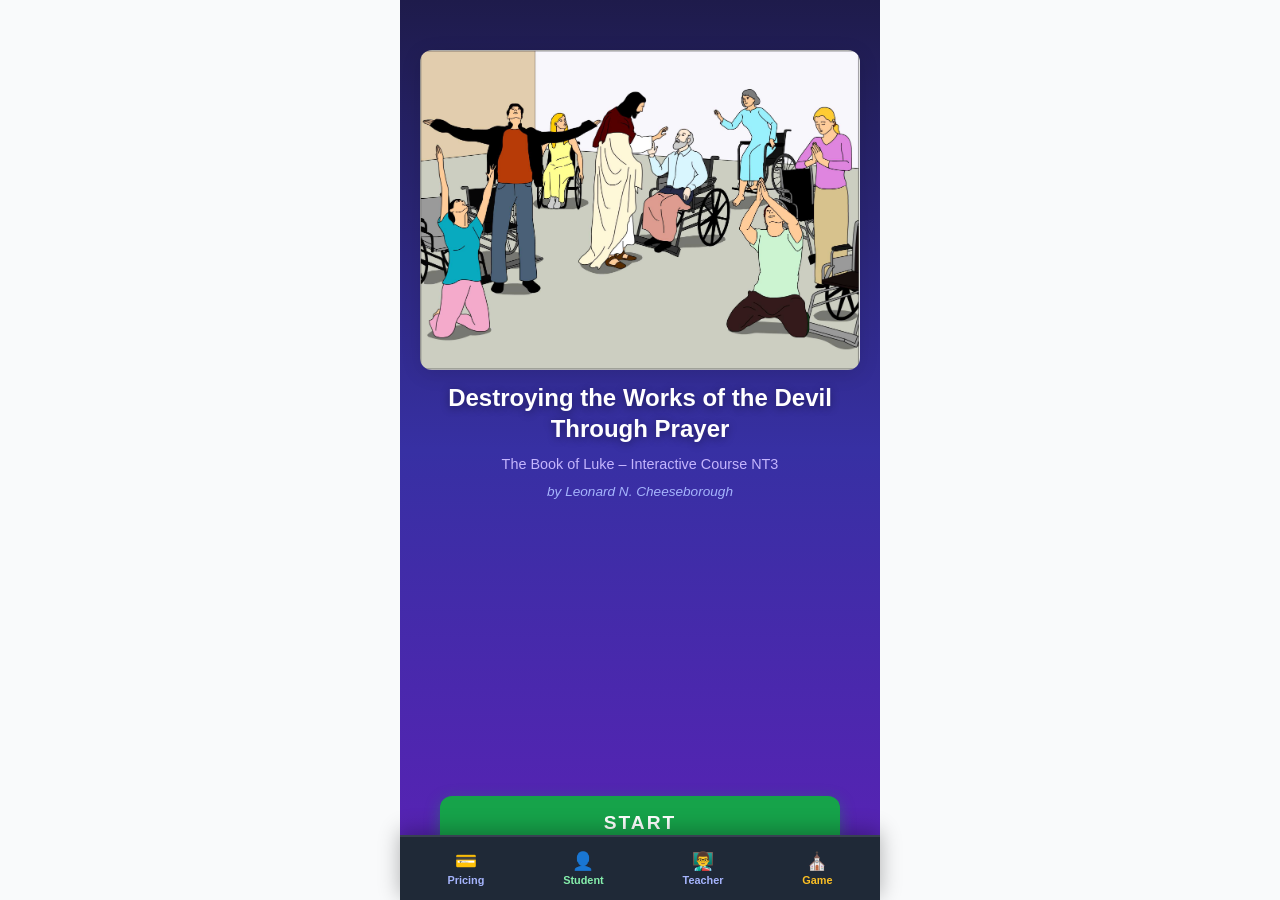
==== commit a7163d3e: "Update index.html" ====
--- a/index.html
+++ b/index.html
@@ -135,10 +135,11 @@
 <script src="app.js"></script>
 
 <!-- BOTTOM NAV LINKS -->
-<div style='position:fixed;bottom:0;left:0;right:0;max-width:480px;margin:0 auto;background:#1f2937;padding:8px 16px;display:flex;justify-content:space-around;z-index:50;border-top:1px solid #374151;'>
-  <a href='pricing.html' style='color:#a5b4fc;font-size:0.7rem;font-weight:700;text-decoration:none;text-align:center;'>💳<br>Pricing</a>
-  <a href='dashboard.html' style='color:#a5b4fc;font-size:0.7rem;font-weight:700;text-decoration:none;text-align:center;'>👨‍🏫<br>Teacher</a>
-  <a href='game.html' style='color:#fbbf24;font-size:0.7rem;font-weight:700;text-decoration:none;text-align:center;'>⛪<br>Game</a>
+<div id="bottom-nav" style="position:fixed;bottom:0;left:0;right:0;max-width:480px;margin:0 auto;background:#1f2937;padding:10px 8px calc(10px + env(safe-area-inset-bottom));display:flex;justify-content:space-around;align-items:center;z-index:9999;border-top:2px solid #374151;box-shadow:0 -4px 20px rgba(0,0,0,0.3);">
+  <a href="pricing.html" style="color:#a5b4fc;font-size:0.68rem;font-weight:700;text-decoration:none;text-align:center;padding:4px 8px;border-radius:8px;display:flex;flex-direction:column;align-items:center;gap:2px;"><span style="font-size:1.1rem;">💳</span>Pricing</a>
+  <a href="student.html" style="color:#86efac;font-size:0.68rem;font-weight:700;text-decoration:none;text-align:center;padding:4px 8px;border-radius:8px;display:flex;flex-direction:column;align-items:center;gap:2px;"><span style="font-size:1.1rem;">👤</span>Student</a>
+  <a href="dashboard.html" style="color:#a5b4fc;font-size:0.68rem;font-weight:700;text-decoration:none;text-align:center;padding:4px 8px;border-radius:8px;display:flex;flex-direction:column;align-items:center;gap:2px;"><span style="font-size:1.1rem;">👨‍🏫</span>Teacher</a>
+  <a href="game.html" style="color:#fbbf24;font-size:0.68rem;font-weight:700;text-decoration:none;text-align:center;padding:4px 8px;border-radius:8px;display:flex;flex-direction:column;align-items:center;gap:2px;"><span style="font-size:1.1rem;">⛪</span>Game</a>
 </div>
 </body>
 </html>
--- a/style.css
+++ b/style.css
@@ -731,3 +731,81 @@
   .btn-prev, .btn-next { padding: 10px 14px; font-size: 0.9rem; }
   .lesson-image        { max-height: 36dvh; }
 }
+/* ===== CHANGE 2: Highlight color input in toolbar ===== */
+.ann-highlight-group {
+  display: flex;
+  align-items: center;
+  gap: 3px;
+}
+.ann-color-input {
+  width: 24px;
+  height: 24px;
+  border: 2px solid rgba(255,255,255,0.3);
+  border-radius: 50%;
+  cursor: pointer;
+  padding: 0;
+  background: none;
+}
+
+/* ===== CHANGE 4: Sketch prompt text ===== */
+.sketch-prompt-text {
+  font-size: 0.9rem;
+  color: #4b5563;
+  text-align: center;
+  background: #f0fdf4;
+  border: 1px solid #86efac;
+  border-radius: 8px;
+  padding: 8px 12px;
+  font-style: italic;
+}
+
+/* ===== CHANGE 8: Greater Works — Read this / Declare this ===== */
+.gw-read-section {
+  width: 100%;
+  margin-bottom: 16px;
+}
+.gw-declare-section {
+  width: 100%;
+  border-top: 1px dashed rgba(255,255,255,0.3);
+  padding-top: 14px;
+}
+.gw-section-label {
+  font-size: 0.78rem;
+  font-weight: 800;
+  text-transform: uppercase;
+  letter-spacing: 1px;
+  color: #a5b4fc;
+  margin-bottom: 8px;
+}
+.declare-label { color: #fbbf24; }
+
+/* ===== CHANGE 9: Test write section ===== */
+.test-write-section {
+  background: #fff;
+  border-radius: 12px;
+  padding: 14px;
+  margin-top: 12px;
+  box-shadow: 0 2px 6px rgba(0,0,0,0.06);
+  border-left: 4px solid #7c3aed;
+}
+.test-write-label {
+  font-size: 0.82rem;
+  font-weight: 700;
+  color: #5b21b6;
+  margin-bottom: 8px;
+}
+.test-write-field {
+  width: 100%;
+  border: 2px solid #e5e7eb;
+  border-radius: 8px;
+  padding: 10px 12px;
+  font-size: 0.88rem;
+  color: #1f2937;
+  resize: vertical;
+  min-height: 90px;
+  font-family: inherit;
+  outline: none;
+  background: #f9fafb;
+  transition: border-color 0.2s;
+}
+.test-write-field:focus { border-color: #7c3aed; background: #fff; }
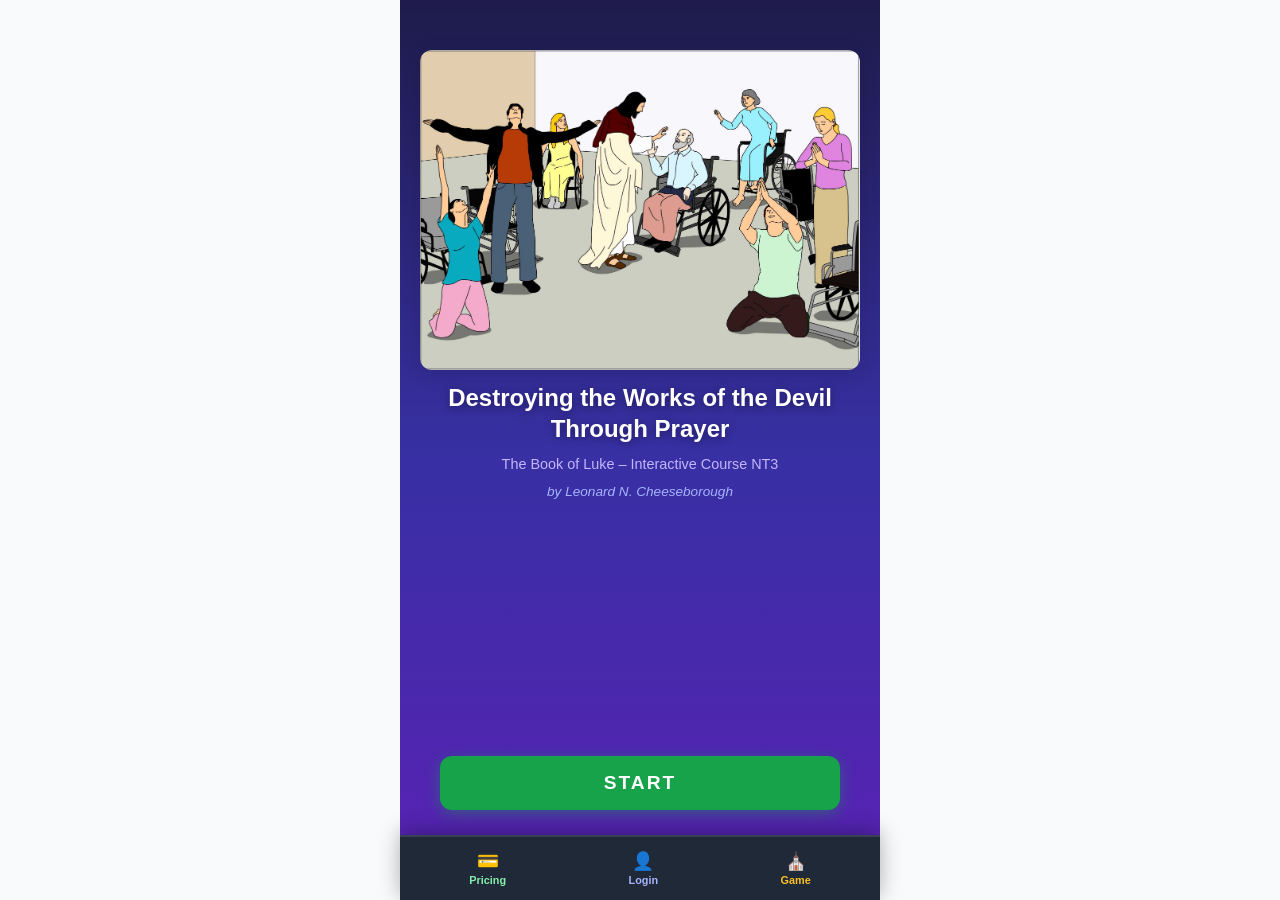
==== commit e2f54657: "Update index.html" ====
--- a/index.html
+++ b/index.html
@@ -134,12 +134,34 @@
 <script src="data.js"></script>
 <script src="app.js"></script>
 
-<!-- BOTTOM NAV LINKS -->
+<!-- SMART BOTTOM NAV — shows correct dashboard based on login -->
 <div id="bottom-nav" style="position:fixed;bottom:0;left:0;right:0;max-width:480px;margin:0 auto;background:#1f2937;padding:10px 8px calc(10px + env(safe-area-inset-bottom));display:flex;justify-content:space-around;align-items:center;z-index:9999;border-top:2px solid #374151;box-shadow:0 -4px 20px rgba(0,0,0,0.3);">
-  <a href="pricing.html" style="color:#a5b4fc;font-size:0.68rem;font-weight:700;text-decoration:none;text-align:center;padding:4px 8px;border-radius:8px;display:flex;flex-direction:column;align-items:center;gap:2px;"><span style="font-size:1.1rem;">💳</span>Pricing</a>
-  <a href="student.html" style="color:#86efac;font-size:0.68rem;font-weight:700;text-decoration:none;text-align:center;padding:4px 8px;border-radius:8px;display:flex;flex-direction:column;align-items:center;gap:2px;"><span style="font-size:1.1rem;">👤</span>Student</a>
-  <a href="dashboard.html" style="color:#a5b4fc;font-size:0.68rem;font-weight:700;text-decoration:none;text-align:center;padding:4px 8px;border-radius:8px;display:flex;flex-direction:column;align-items:center;gap:2px;"><span style="font-size:1.1rem;">👨‍🏫</span>Teacher</a>
+  <a href="pricing.html" style="color:#86efac;font-size:0.68rem;font-weight:700;text-decoration:none;text-align:center;padding:4px 8px;border-radius:8px;display:flex;flex-direction:column;align-items:center;gap:2px;"><span style="font-size:1.1rem;">💳</span>Pricing</a>
+  <a id="nav-my-account" href="auth.html" style="color:#a5b4fc;font-size:0.68rem;font-weight:700;text-decoration:none;text-align:center;padding:4px 8px;border-radius:8px;display:flex;flex-direction:column;align-items:center;gap:2px;"><span style="font-size:1.1rem;">👤</span><span id="nav-account-label">Login</span></a>
   <a href="game.html" style="color:#fbbf24;font-size:0.68rem;font-weight:700;text-decoration:none;text-align:center;padding:4px 8px;border-radius:8px;display:flex;flex-direction:column;align-items:center;gap:2px;"><span style="font-size:1.1rem;">⛪</span>Game</a>
 </div>
+<script>
+// Smart nav: show correct dashboard link based on who is logged in
+(function() {
+  try {
+    var student = localStorage.getItem('dtwd_student');
+    var teacher = localStorage.getItem('dtwd_teacher');
+    var navLink  = document.getElementById('nav-my-account');
+    var navLabel = document.getElementById('nav-account-label');
+    if (teacher) {
+      navLink.href  = 'dashboard.html';
+      navLink.querySelector('span:first-child').textContent = '👨‍🏫';
+      navLabel.textContent = 'Teacher';
+    } else if (student) {
+      navLink.href  = 'student.html';
+      navLink.querySelector('span:first-child').textContent = '👤';
+      navLabel.textContent = 'My Account';
+    } else {
+      navLink.href  = 'auth.html';
+      navLabel.textContent = 'Login';
+    }
+  } catch(e) {}
+})();
+</script>
 </body>
 </html>
--- a/style.css
+++ b/style.css
@@ -731,6 +731,7 @@
   .btn-prev, .btn-next { padding: 10px 14px; font-size: 0.9rem; }
   .lesson-image        { max-height: 36dvh; }
 }
+
 /* ===== CHANGE 2: Highlight color input in toolbar ===== */
 .ann-highlight-group {
   display: flex;
@@ -809,3 +810,43 @@
   transition: border-color 0.2s;
 }
 .test-write-field:focus { border-color: #7c3aed; background: #fff; }
+
+/* ===== BOTTOM NAV — CONTENT PADDING FIX =====
+   Prevents bottom nav bar from covering page content on ALL screens.
+   The nav is ~64px tall + iOS safe area. We add 72px padding to bottom
+   of every scrollable area so the last item is never hidden. */
+
+/* All scrollable screens get bottom padding */
+.select-list,
+.page-content,
+.lesson-intro-scroll {
+  padding-bottom: 80px !important;
+}
+
+/* Home screen — START button needs clearance */
+#screen-home {
+  padding-bottom: 80px !important;
+}
+
+/* Nav footer (Prev/Next) — sit above bottom nav */
+.nav-footer {
+  bottom: 64px !important;
+  bottom: calc(64px + env(safe-area-inset-bottom)) !important;
+}
+
+/* Save indicator — sit above bottom nav */
+.save-indicator {
+  bottom: 76px !important;
+  bottom: calc(76px + env(safe-area-inset-bottom)) !important;
+}
+
+/* Select book / select lesson scroll fix */
+#screen-select-book,
+#screen-select-lesson {
+  padding-bottom: 0;
+}
+
+/* Annotation toolbar stays above bottom nav */
+#annotation-toolbar {
+  z-index: 99999 !important;
+}
